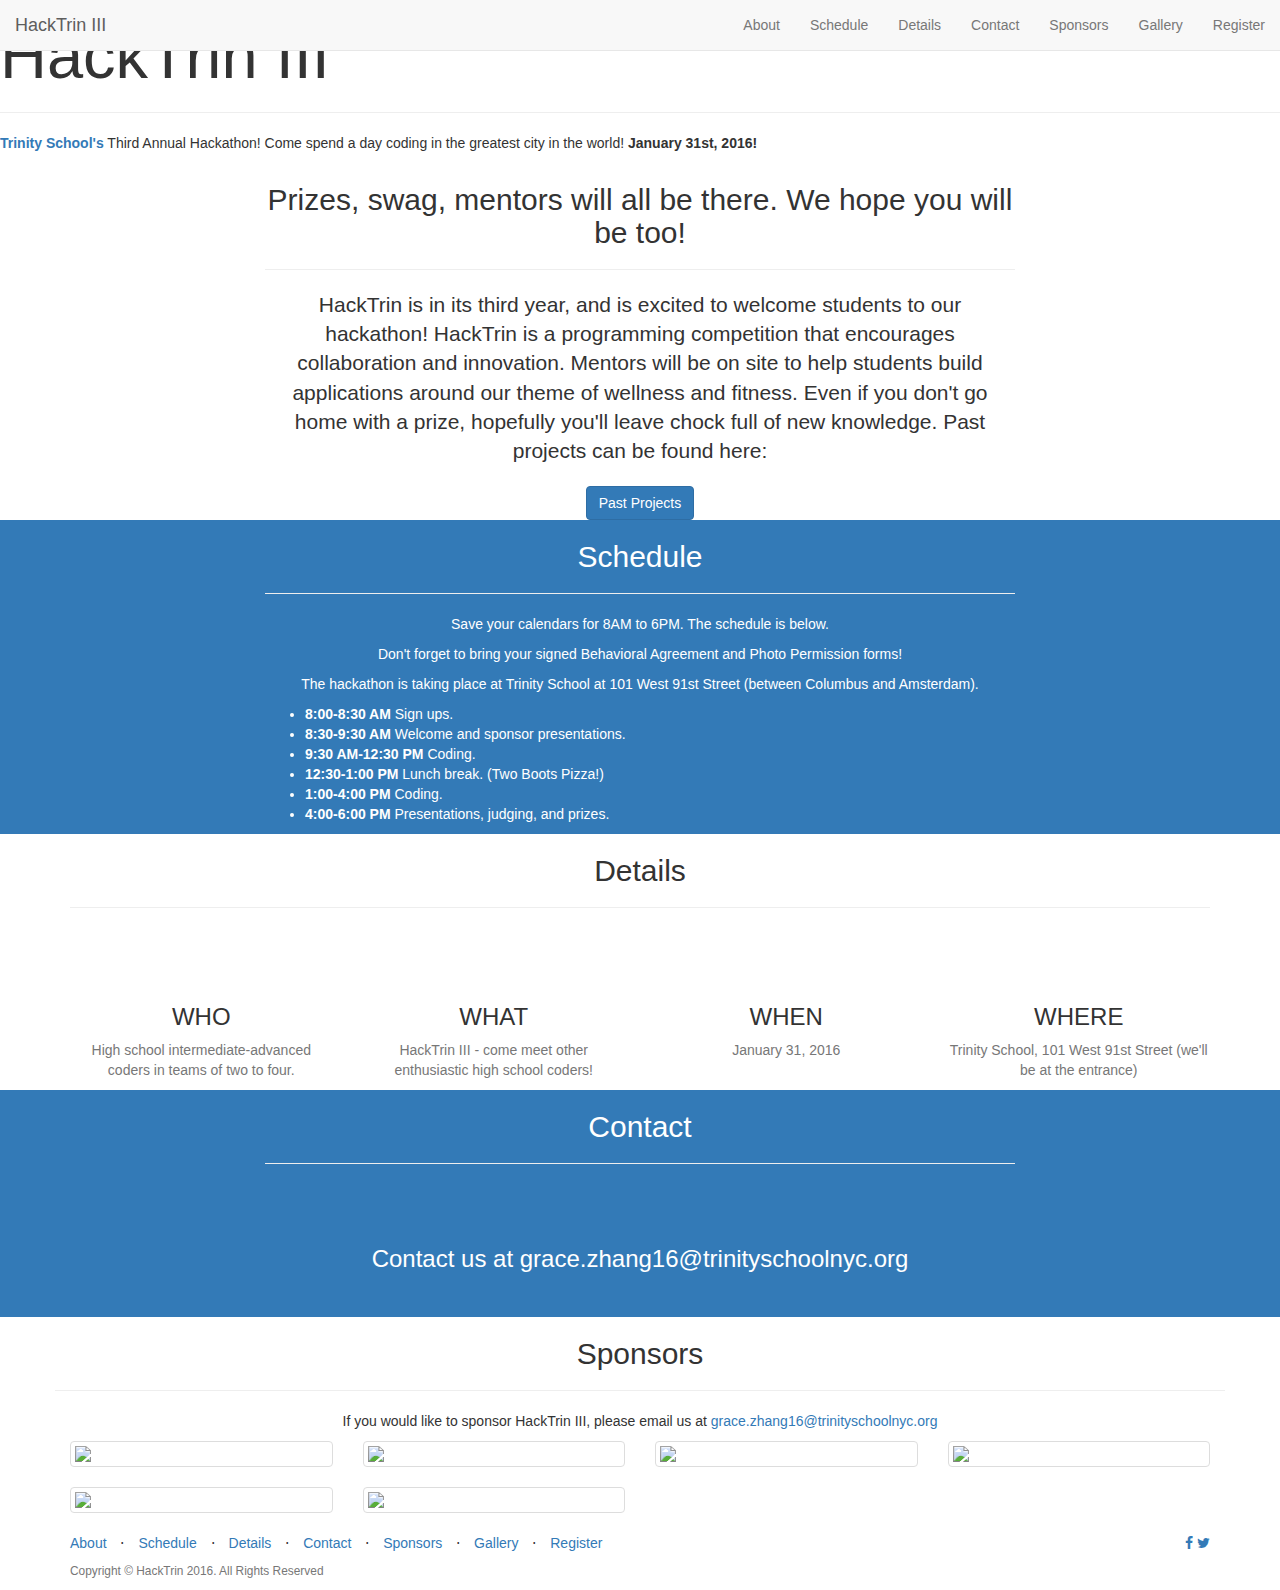
==== index.html @ 2b996026 "taget blank" ====
<!DOCTYPE html>
<html lang="en">

<head>

    <meta charset="utf-8">
    <meta http-equiv="X-UA-Compatible" content="IE=edge">
    <meta name="viewport" content="width=device-width, initial-scale=1">
    <meta name="description" content="">
    <meta name="author" content="">

    <title>HackTrin</title>

    <!-- Bootstrap Core CSS -->
    <link rel="stylesheet" href="css/bootstrap.min.css" type="text/css">

    <!-- Custom Fonts -->
    <link href='http://fonts.googleapis.com/css?family=Open+Sans:300italic,400italic,600italic,700italic,800italic,400,300,600,700,800' rel='stylesheet' type='text/css'>
    <link href='http://fonts.googleapis.com/css?family=Merriweather:400,300,300italic,400italic,700,700italic,900,900italic' rel='stylesheet' type='text/css'>
    <link rel="stylesheet" href="font-awesome/css/font-awesome.min.css" type="text/css">

    <!-- Plugin CSS -->
    <link rel="stylesheet" href="css/animate.min.css" type="text/css">

    <!-- Custom CSS -->
    <link rel="stylesheet" href="css/creative2.css" type="text/css">
    <link rel="shortcut icon" href="img/favicon.ico" />
    <style>
		  .email {
		      color: black;
		  }
	  </style>
</head>

<body id="page-top">

    <nav id="mainNav" class="navbar navbar-default navbar-fixed-top">
        <div class="container-fluid">
            <!-- Brand and toggle get grouped for better mobile display -->
            <div class="navbar-header">
                <button type="button" class="navbar-toggle collapsed" data-toggle="collapse" data-target="#bs-example-navbar-collapse-1">
                    <span class="sr-only">Toggle navigation</span>
                    <span class="icon-bar"></span>
                    <span class="icon-bar"></span>
                    <span class="icon-bar"></span>
                </button>
                <a class="navbar-brand page-scroll" href="#page-top">HackTrin III</a>
            </div>

            <!-- Collect the nav links, forms, and other content for toggling -->
            <div class="collapse navbar-collapse" id="bs-example-navbar-collapse-1">
                <ul class="nav navbar-nav navbar-right">
                    <li>
                        <a class="page-scroll" href="#about">About</a>
                    </li>
                    <li>
                        <a class="page-scroll" href="#schedule">Schedule</a>
                    </li>
                    <li>
                        <a class="page-scroll" href="#details">Details</a>
                    </li>
                    <li>
                        <a class="page-scroll" href="#contact">Contact</a>
                    </li>
                    <li>
                        <a class="page-scroll" href="#sponsors">Sponsors</a>
                    </li>
                    <li><a href="http://gallery.hacktrin.com" target="_blank">Gallery</a></li>
                    <li><a href="http://register.hacktrin.com" target="_blank">Register</a></li>
                </ul>
            </div>
            <!-- /.navbar-collapse -->
        </div>
        <!-- /.container-fluid -->
    </nav>

    <header>
        <div class="header-content">
            <div class="header-content-inner">
                <h1>HackTrin III</h1>
                <hr class="light">
                <p><a href="http://www.trinityschoolnyc.org/page"><b>Trinity School's</b></a> Third Annual Hackathon! Come spend a day coding in the greatest city in the world! <strong>January 31st, 2016!</strong></p>
                <!-- <a href="http://register.hacktrin.com" class="btn btn-default btn-xl wow tada email" style="color: black;">Register</a> -->
            </div>
        </div>
    </header>

    <section id="about">
        <div class="container">
            <div class="row">
                <div class="col-lg-8 col-lg-offset-2 text-center">
                    <h2 class="section-heading">Prizes, swag, mentors will all be there. We hope you will be too!</h2>
                    <hr class="light">
                    <p class="lead">HackTrin is in its third year, and is excited to welcome students to our hackathon! HackTrin is a programming competition that encourages collaboration and innovation. Mentors will be on site to help students build applications around our theme of wellness and fitness. Even if you don't go home with a prize, hopefully you'll leave chock full of new knowledge. Past projects can be found here:</p>
                    <a href="https://www.hackerleague.org/hackathons/hacktrin/hacks" class="btn btn-primary btn-xl page-scroll">Past Projects</a>
                </div>
            </div>
        </div>
    </section>

    <section class="bg-primary" id="schedule">
	    <div class="container">
            <div class="row">
                <div class="col-lg-8 col-lg-offset-2 text-center">
                    <h2 class="section-heading">Schedule</h2>
                    <hr class="light">
                    <p>Save your calendars for 8AM to 6PM. The schedule is below.</p>
										<p>Don't forget to bring your signed Behavioral Agreement and Photo Permission forms!</p>
										<p>The hackathon is taking place at Trinity School at 101 West 91st Street (between Columbus and Amsterdam).</p>
                  	<ul id="nolist" class="text-left">
                    	<li><strong>8:00-8:30 AM</strong> Sign ups.</li>
											<li><strong>8:30-9:30 AM</strong> Welcome and sponsor presentations.</li>
											<li><strong>9:30 AM-12:30 PM</strong> Coding.</li>
											<li><strong>12:30-1:00 PM</strong> Lunch break. (Two Boots Pizza!)</li>
											<li><strong>1:00-4:00 PM</strong> Coding.</li>
											<li><strong>4:00-6:00 PM</strong> Presentations, judging,  and prizes.</li>
										</ul>
                </div>
            </div>
        </div>
    </section>

    <section id="details">
        <div class="container">
            <div class="row">
                <div class="col-lg-12 text-center">
                    <h2 class="section-heading">Details</h2>
                    <hr class="primary">
                </div>
            </div>
        </div>
        <div class="container">
            <div class="row">
                <div class="col-lg-3 col-md-6 text-center">
                    <div class="service-box">
                        <i class="fa fa-4x fa-laptop wow bounceIn text-primary"></i>
                        <h3>WHO</h3>
                        <p class="text-muted"> High school intermediate-advanced coders in teams of two to four.</p>
                    </div>
                </div>
                <div class="col-lg-3 col-md-6 text-center">
                    <div class="service-box">
                        <i class="fa fa-4x fa-code wow bounceIn text-primary" data-wow-delay=".1s"></i>
                        <h3>WHAT</h3>
                        <p class="text-muted">HackTrin III - come meet other enthusiastic high school coders!</p>
                    </div>
                </div>
                <div class="col-lg-3 col-md-6 text-center">
                    <div class="service-box">
                        <i class="fa fa-4x fa-calendar wow bounceIn text-primary" data-wow-delay=".2s"></i>
                        <h3>WHEN</h3>
                        <p class="text-muted">January 31, 2016</p>
                    </div>
                </div>
                <div class="col-lg-3 col-md-6 text-center">
                    <div class="service-box">
                        <i class="fa fa-4x fa-location-arrow wow bounceIn text-primary" data-wow-delay=".3s"></i>
                        <h3>WHERE</h3>
                        <p class="text-muted">Trinity School, 101 West 91st Street (we'll be at the entrance)</p>
                    </div>
                </div>
            </div>
        </div>
    </section>

    <section class="bg-primary" id="contact">
    	<div class="container">
            <div class="row">
                <div class="col-lg-8 col-lg-offset-2 text-center">
                    <h2 class="section-heading">Contact</h2>
                    <hr class="light">
                    <i class="fa fa-envelope-o fa-3x wow bounceIn" data-wow-delay=".1s"></i>
			              <h3>Contact us at grace.zhang16@trinityschoolnyc.org</h3>

              <a href="mailto:grace.zhang16@trinityschoolnyc.org?Subject=HackTrin" target="_top" class="btn btn-default btn-xl wow tada email">Email Us!</a>
                </div>
            </div>
        </div>
	  </section>

    <section id="sponsors">
        <div class="container">
            <div class="row">
                <div class="text-center">
                    <div class='center-sponsors'>
                        <h2 class="section-heading">Sponsors</h2>
                        <hr class="primary">
                        <p>If you would like to sponsor HackTrin III, please email us at <a href="mailto:grace.zhang16@trinityschoolnyc.org" target="_top">grace.zhang16@trinityschoolnyc.org</a></p>
                    </div>
                    <div class="container">
		                <div class="row">
		                    <div class="col-lg-3 col-md-3 col-xs-6 thumb">
		                        <a class="thumbnail" href="https://getfedora.org/">
		                            <img class="img-responsive" src="img/fedora.png">
		                        </a>
		                    </div>
		                    <div class="col-lg-3 col-md-3 col-xs-6 thumb">
		                        <a class="thumbnail" href="http://hackny.org/a/">
		                            <img class="img-responsive" src="img/hackny.png">
		                        </a>
		                    </div>
		                    <div class="col-lg-3 col-md-3 col-xs-6 thumb">
		                        <a class="thumbnail" href="http://adventurecow.com/">
		                            <img class="img-responsive" src="img/adventurecow.png">
		                        </a>
		                    </div>
		                    <div class="col-lg-3 col-md-3 col-xs-6 thumb">
		                        <a class="thumbnail" href="https://adicu.com/">
		                            <img class="img-responsive" src="img/adi.png">
		                        </a>
		                    </div>
		                </div>

                        <div class="row">
                            <div class="col-lg-3 col-md-3 col-xs-6 thumb">
                                <a class="thumbnail" href="https://selfie.com/">
                                    <img class="img-responsive" src="img/selfie.png">
                                </a>
                            </div>
                            <div class="col-lg-3 col-md-3 col-xs-6 thumb">
                                <a class="thumbnail" href="http://girlswhocode.com/">
                                    <img class="img-responsive" src="img/gwc.png">
                                </a>
                            </div>
                        </div>
					</div>
                </div>
            </div>
        </div>
    </section>
    <footer>
        <div class="container">
            <div class="row">
                <div class="col-lg-12">
                    <ul class="list-inline">
                        <li>
                            <a href="#about">About</a>
                        </li>
                        <li class="footer-menu-divider">&sdot;</li>
                        <li>
                            <a href="#schedule">Schedule</a>
                        </li>
                        <li class="footer-menu-divider">&sdot;</li>
                        <li>
                            <a href="#details">Details</a>
                        </li>
                        <li class="footer-menu-divider">&sdot;</li>
                        <li>
                            <a href="#contact">Contact</a>
                        </li>
                        <li class="footer-menu-divider">&sdot;</li>
                        <li>
                            <a href="#sponsors">Sponsors</a>
                        </li>
                        <li class="footer-menu-divider">&sdot;</li>
                        <li>
                            <a href="http://gallery.hacktrin.com" target="_blank">Gallery</a>
                        </li>
                        <li class="footer-menu-divider">&sdot;</li>
                        <li>
                            <a href="http://register.hacktrin.com" target="_blank">Register</a>
                        </li>
                        <span style="float: right">
                        <a class="right" href="https://www.facebook.com/hacktrin" target="_blank" class="fb"><i class="fa fa-facebook"></i></a>
                      <a class="right"href="http://twitter.com/hacktrin" target="_blank" class="tw"><i class="fa fa-twitter"></i></a>
                      </span>
                    </ul>
                    <p class="copyright text-muted small">Copyright &copy; HackTrin 2016. All Rights Reserved</p>
                </div>
            </div>
        </div>
    </footer>

	<script>
	  (function(i,s,o,g,r,a,m){i['GoogleAnalyticsObject']=r;i[r]=i[r]||function(){
	  (i[r].q=i[r].q||[]).push(arguments)},i[r].l=1*new Date();a=s.createElement(o),
	  m=s.getElementsByTagName(o)[0];a.async=1;a.src=g;m.parentNode.insertBefore(a,m)
	  })(window,document,'script','//www.google-analytics.com/analytics.js','ga');

	  ga('create', 'UA-61491966-9', 'auto');
	  ga('send', 'pageview');
	</script>
    <!-- jQuery -->
    <script src="js/jquery.js"></script>

    <!-- Bootstrap Core JavaScript -->
    <script src="js/bootstrap.min.js"></script>

    <!-- Plugin JavaScript -->
    <script src="js/jquery.easing.min.js"></script>
    <script src="js/plusanchor.js"></script>
    <script type="text/javascript">
      $(document).ready(function(){
        $('body').plusAnchor({
            easing: 'easeInOutQuart',      // String: Anything other than "swing" or "linear" requires the easing.js plugin
            offsetTop: -20,       // Int: Top offset for anchor scrollto position. Can be positive or negative
            speed: 500,          // Int: The speed, in miliseconds, it takes to complete a slide
            onInit: null,         // Function: Callback function on plugin initialize
            onSlide: null,        // Function: Callback function that runs just before the page starts animating
            performance: true    // Boolean: Toggles between click and delegate events.
        });
      });
      </script>
    <script src="js/jquery.fittext.js"></script>
    <script src="js/wow.min.js"></script>

    <!-- Custom Theme JavaScript -->
    <script src="js/creative.js"></script>

</body>

</html>
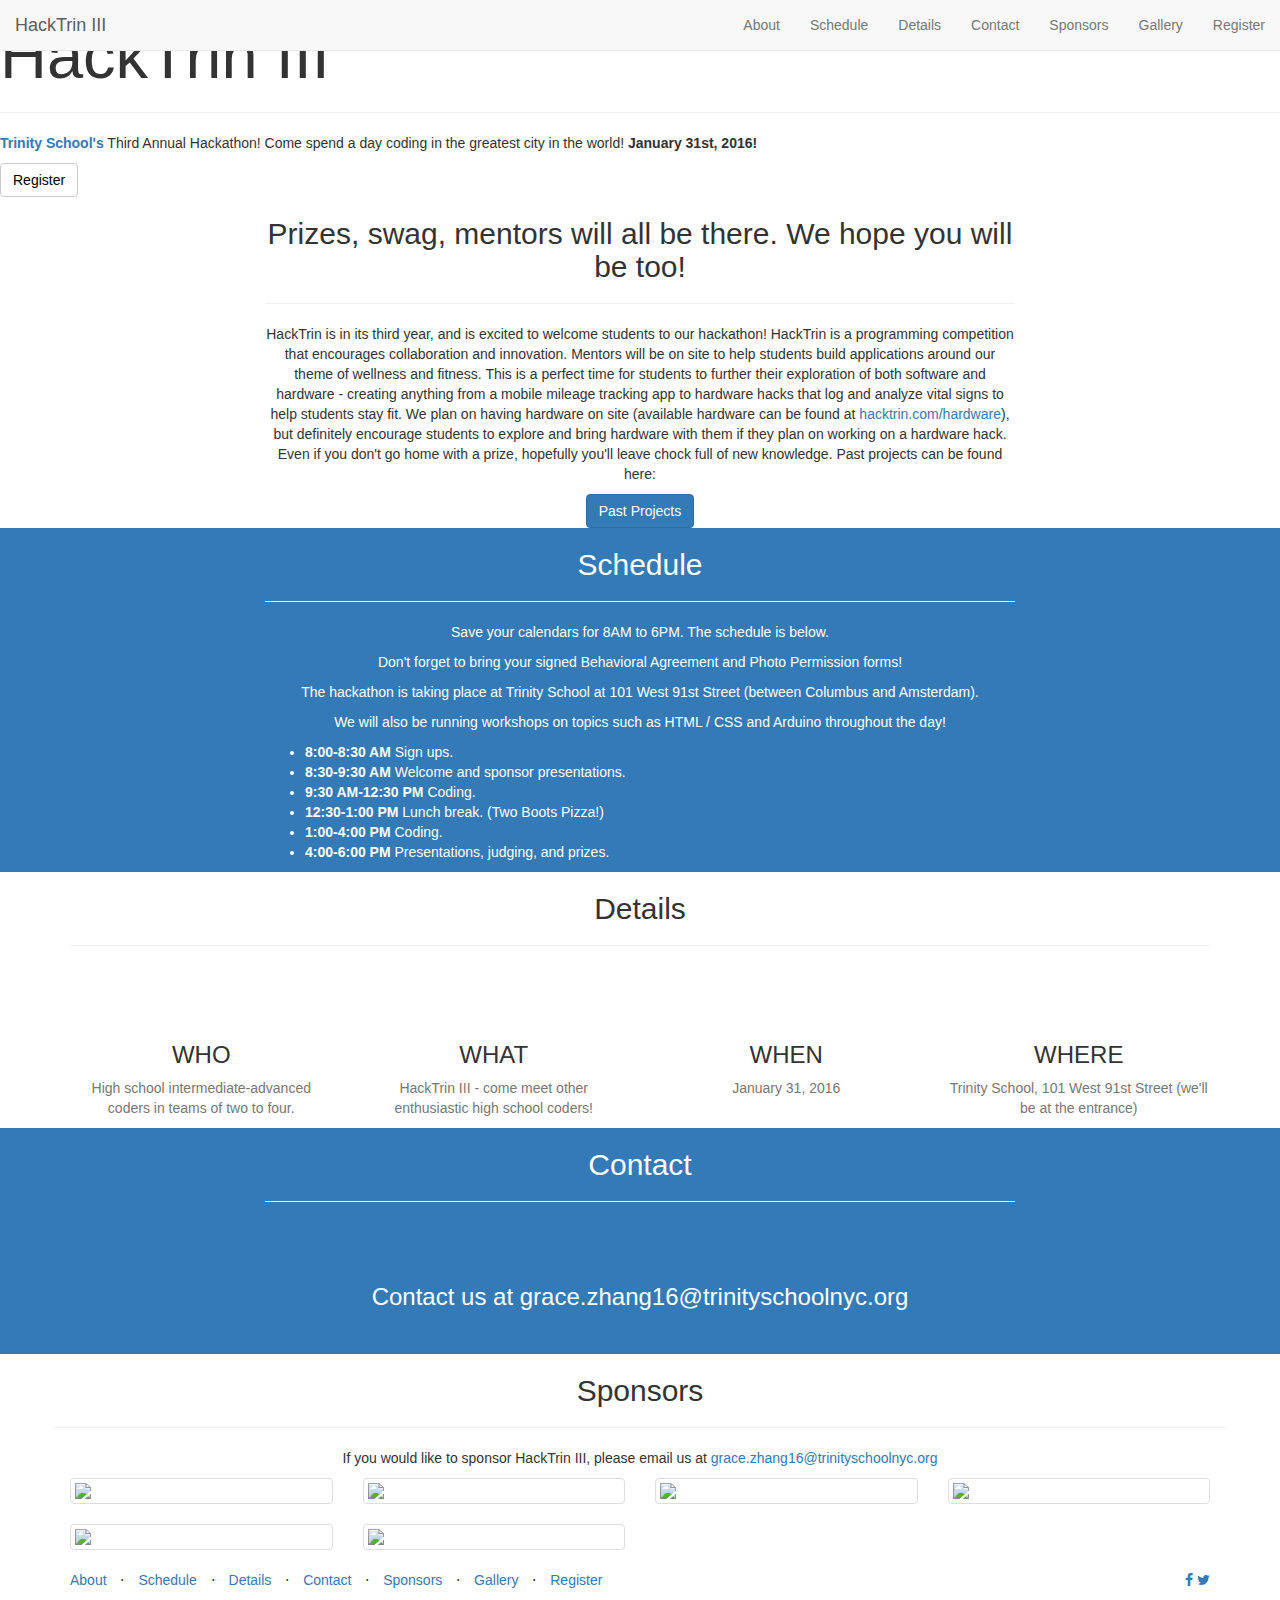
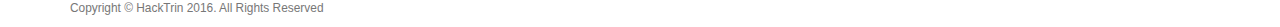
==== commit 77cdf1bc: "obv register" ====
--- a/index.html
+++ b/index.html
@@ -1,28 +1,17 @@
 <!DOCTYPE html>
 <html lang="en">
-
 <head>
-
     <meta charset="utf-8">
     <meta http-equiv="X-UA-Compatible" content="IE=edge">
     <meta name="viewport" content="width=device-width, initial-scale=1">
     <meta name="description" content="">
     <meta name="author" content="">
-
-    <title>HackTrin</title>
-
-    <!-- Bootstrap Core CSS -->
+    <title>HackTrin III</title>
     <link rel="stylesheet" href="css/bootstrap.min.css" type="text/css">
-
-    <!-- Custom Fonts -->
     <link href='http://fonts.googleapis.com/css?family=Open+Sans:300italic,400italic,600italic,700italic,800italic,400,300,600,700,800' rel='stylesheet' type='text/css'>
     <link href='http://fonts.googleapis.com/css?family=Merriweather:400,300,300italic,400italic,700,700italic,900,900italic' rel='stylesheet' type='text/css'>
     <link rel="stylesheet" href="font-awesome/css/font-awesome.min.css" type="text/css">
-
-    <!-- Plugin CSS -->
     <link rel="stylesheet" href="css/animate.min.css" type="text/css">
-
-    <!-- Custom CSS -->
     <link rel="stylesheet" href="css/creative2.css" type="text/css">
     <link rel="shortcut icon" href="img/favicon.ico" />
     <style>
@@ -33,7 +22,6 @@
 </head>
 
 <body id="page-top">
-
     <nav id="mainNav" class="navbar navbar-default navbar-fixed-top">
         <div class="container-fluid">
             <!-- Brand and toggle get grouped for better mobile display -->
@@ -80,7 +68,7 @@
                 <h1>HackTrin III</h1>
                 <hr class="light">
                 <p><a href="http://www.trinityschoolnyc.org/page"><b>Trinity School's</b></a> Third Annual Hackathon! Come spend a day coding in the greatest city in the world! <strong>January 31st, 2016!</strong></p>
-                <!-- <a href="http://register.hacktrin.com" class="btn btn-default btn-xl wow tada email" style="color: black;">Register</a> -->
+                <a href="http://register.hacktrin.com" class="btn btn-default btn-xl wow tada email" style="color: black;">Register</a>
             </div>
         </div>
     </header>
@@ -91,7 +79,7 @@
                 <div class="col-lg-8 col-lg-offset-2 text-center">
                     <h2 class="section-heading">Prizes, swag, mentors will all be there. We hope you will be too!</h2>
                     <hr class="light">
-                    <p class="lead">HackTrin is in its third year, and is excited to welcome students to our hackathon! HackTrin is a programming competition that encourages collaboration and innovation. Mentors will be on site to help students build applications around our theme of wellness and fitness. Even if you don't go home with a prize, hopefully you'll leave chock full of new knowledge. Past projects can be found here:</p>
+                    <p>HackTrin is in its third year, and is excited to welcome students to our hackathon! HackTrin is a programming competition that encourages collaboration and innovation. Mentors will be on site to help students build applications around our theme of wellness and fitness. This is a perfect time for students to further their exploration of both software and hardware - creating anything from a mobile mileage tracking app to hardware hacks that log and analyze vital signs to help students stay fit. We plan on having hardware on site (available hardware can be found at <a href="http://hacktrin.com/hardware">hacktrin.com/hardware</a>), but definitely encourage students to explore and bring hardware with them if they plan on working on a hardware hack. Even if you don't go home with a prize, hopefully you'll leave chock full of new knowledge. Past projects can be found here:</p>
                     <a href="https://www.hackerleague.org/hackathons/hacktrin/hacks" class="btn btn-primary btn-xl page-scroll">Past Projects</a>
                 </div>
             </div>
@@ -106,7 +94,8 @@
                     <hr class="light">
                     <p>Save your calendars for 8AM to 6PM. The schedule is below.</p>
 										<p>Don't forget to bring your signed Behavioral Agreement and Photo Permission forms!</p>
-										<p>The hackathon is taking place at Trinity School at 101 West 91st Street (between Columbus and Amsterdam).</p>
+                                        <p>The hackathon is taking place at Trinity School at 101 West 91st Street (between Columbus and Amsterdam).</p>
+										<p>We will also be running workshops on topics such as HTML / CSS and Arduino throughout the day!</p>
                   	<ul id="nolist" class="text-left">
                     	<li><strong>8:00-8:30 AM</strong> Sign ups.</li>
 											<li><strong>8:30-9:30 AM</strong> Welcome and sponsor presentations.</li>
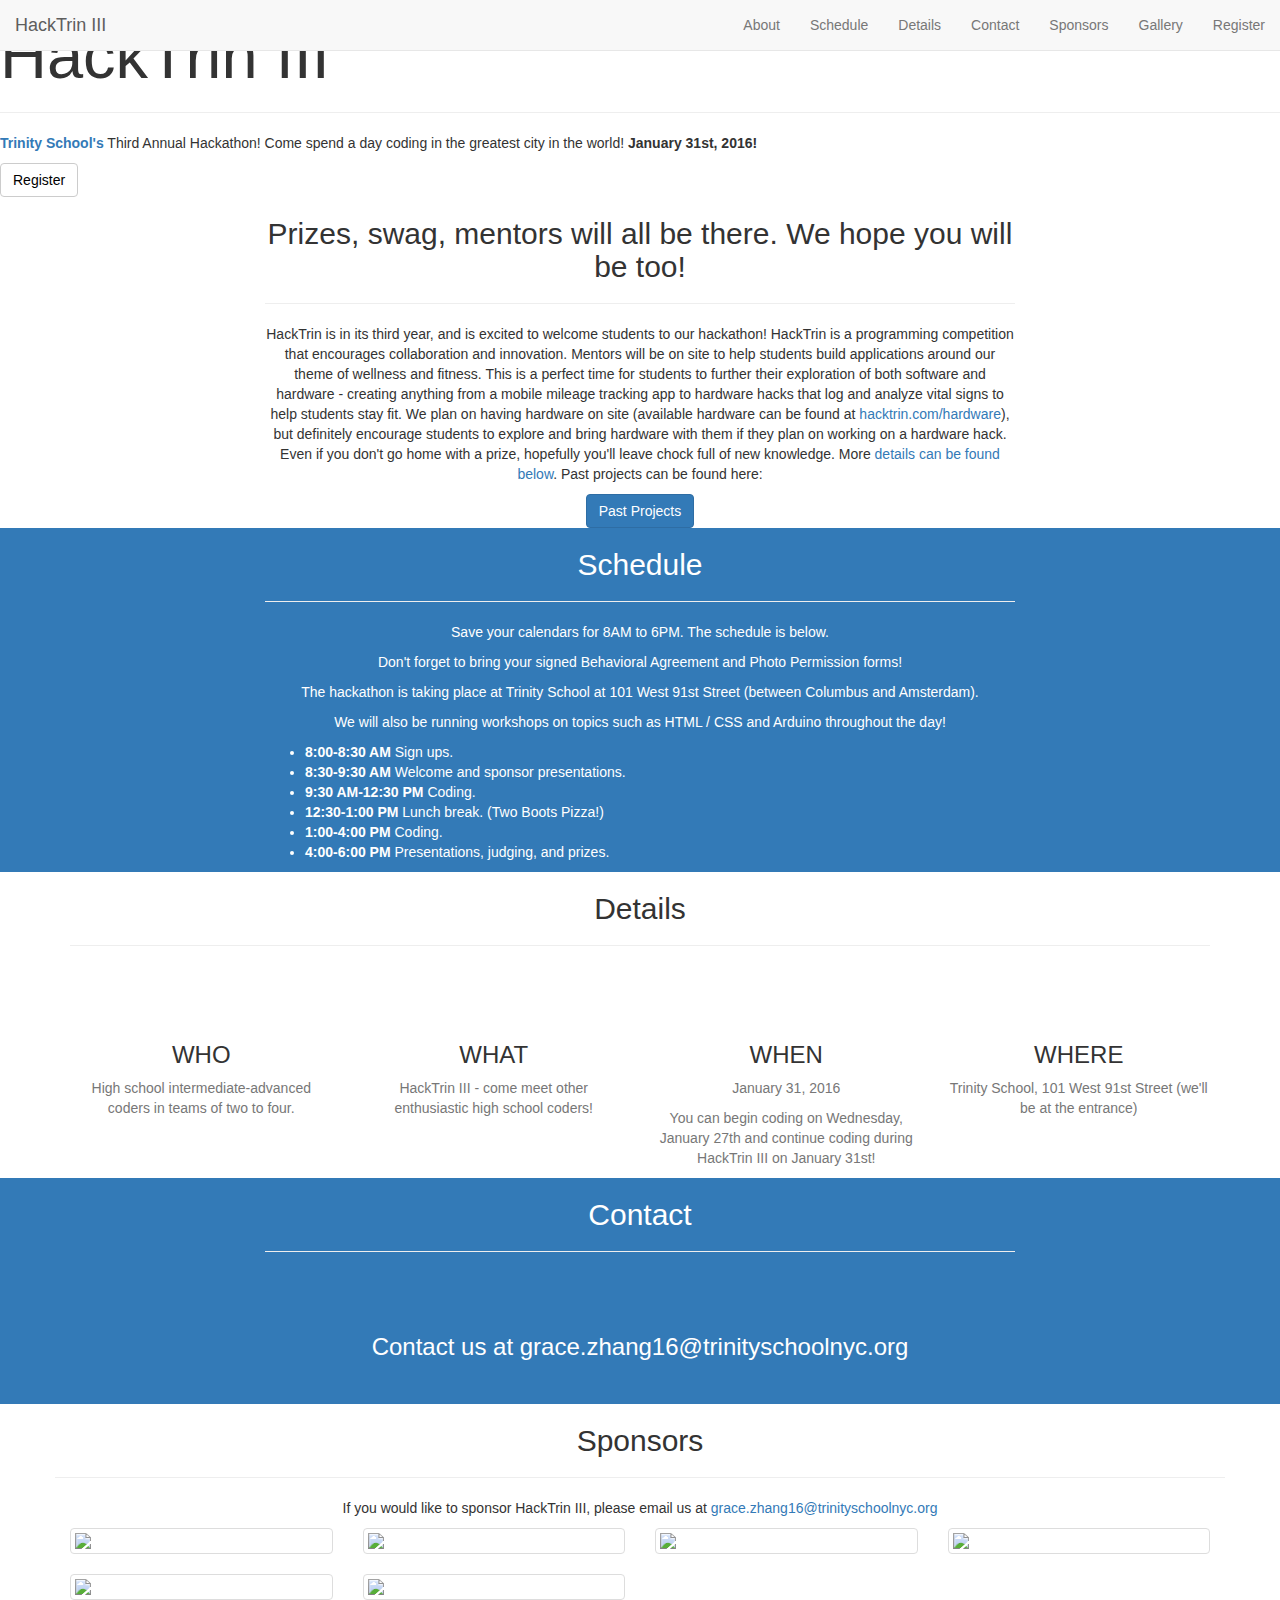
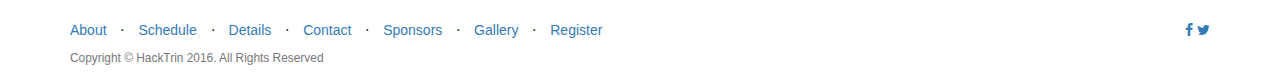
==== commit 8fd812d7: "details" ====
--- a/index.html
+++ b/index.html
@@ -79,7 +79,7 @@
                 <div class="col-lg-8 col-lg-offset-2 text-center">
                     <h2 class="section-heading">Prizes, swag, mentors will all be there. We hope you will be too!</h2>
                     <hr class="light">
-                    <p>HackTrin is in its third year, and is excited to welcome students to our hackathon! HackTrin is a programming competition that encourages collaboration and innovation. Mentors will be on site to help students build applications around our theme of wellness and fitness. This is a perfect time for students to further their exploration of both software and hardware - creating anything from a mobile mileage tracking app to hardware hacks that log and analyze vital signs to help students stay fit. We plan on having hardware on site (available hardware can be found at <a href="http://hacktrin.com/hardware">hacktrin.com/hardware</a>), but definitely encourage students to explore and bring hardware with them if they plan on working on a hardware hack. Even if you don't go home with a prize, hopefully you'll leave chock full of new knowledge. Past projects can be found here:</p>
+                    <p>HackTrin is in its third year, and is excited to welcome students to our hackathon! HackTrin is a programming competition that encourages collaboration and innovation. Mentors will be on site to help students build applications around our theme of wellness and fitness. This is a perfect time for students to further their exploration of both software and hardware - creating anything from a mobile mileage tracking app to hardware hacks that log and analyze vital signs to help students stay fit. We plan on having hardware on site (available hardware can be found at <a href="http://hacktrin.com/hardware">hacktrin.com/hardware</a>), but definitely encourage students to explore and bring hardware with them if they plan on working on a hardware hack. Even if you don't go home with a prize, hopefully you'll leave chock full of new knowledge. More <a href="#details">details can be found below</a>. Past projects can be found here:</p>
                     <a href="https://www.hackerleague.org/hackathons/hacktrin/hacks" class="btn btn-primary btn-xl page-scroll">Past Projects</a>
                 </div>
             </div>
@@ -139,6 +139,7 @@
                         <i class="fa fa-4x fa-calendar wow bounceIn text-primary" data-wow-delay=".2s"></i>
                         <h3>WHEN</h3>
                         <p class="text-muted">January 31, 2016</p>
+                        <p class="text-muted">You can begin coding on Wednesday, January 27th and continue coding during HackTrin III on January 31st!</p>
                     </div>
                 </div>
                 <div class="col-lg-3 col-md-6 text-center">
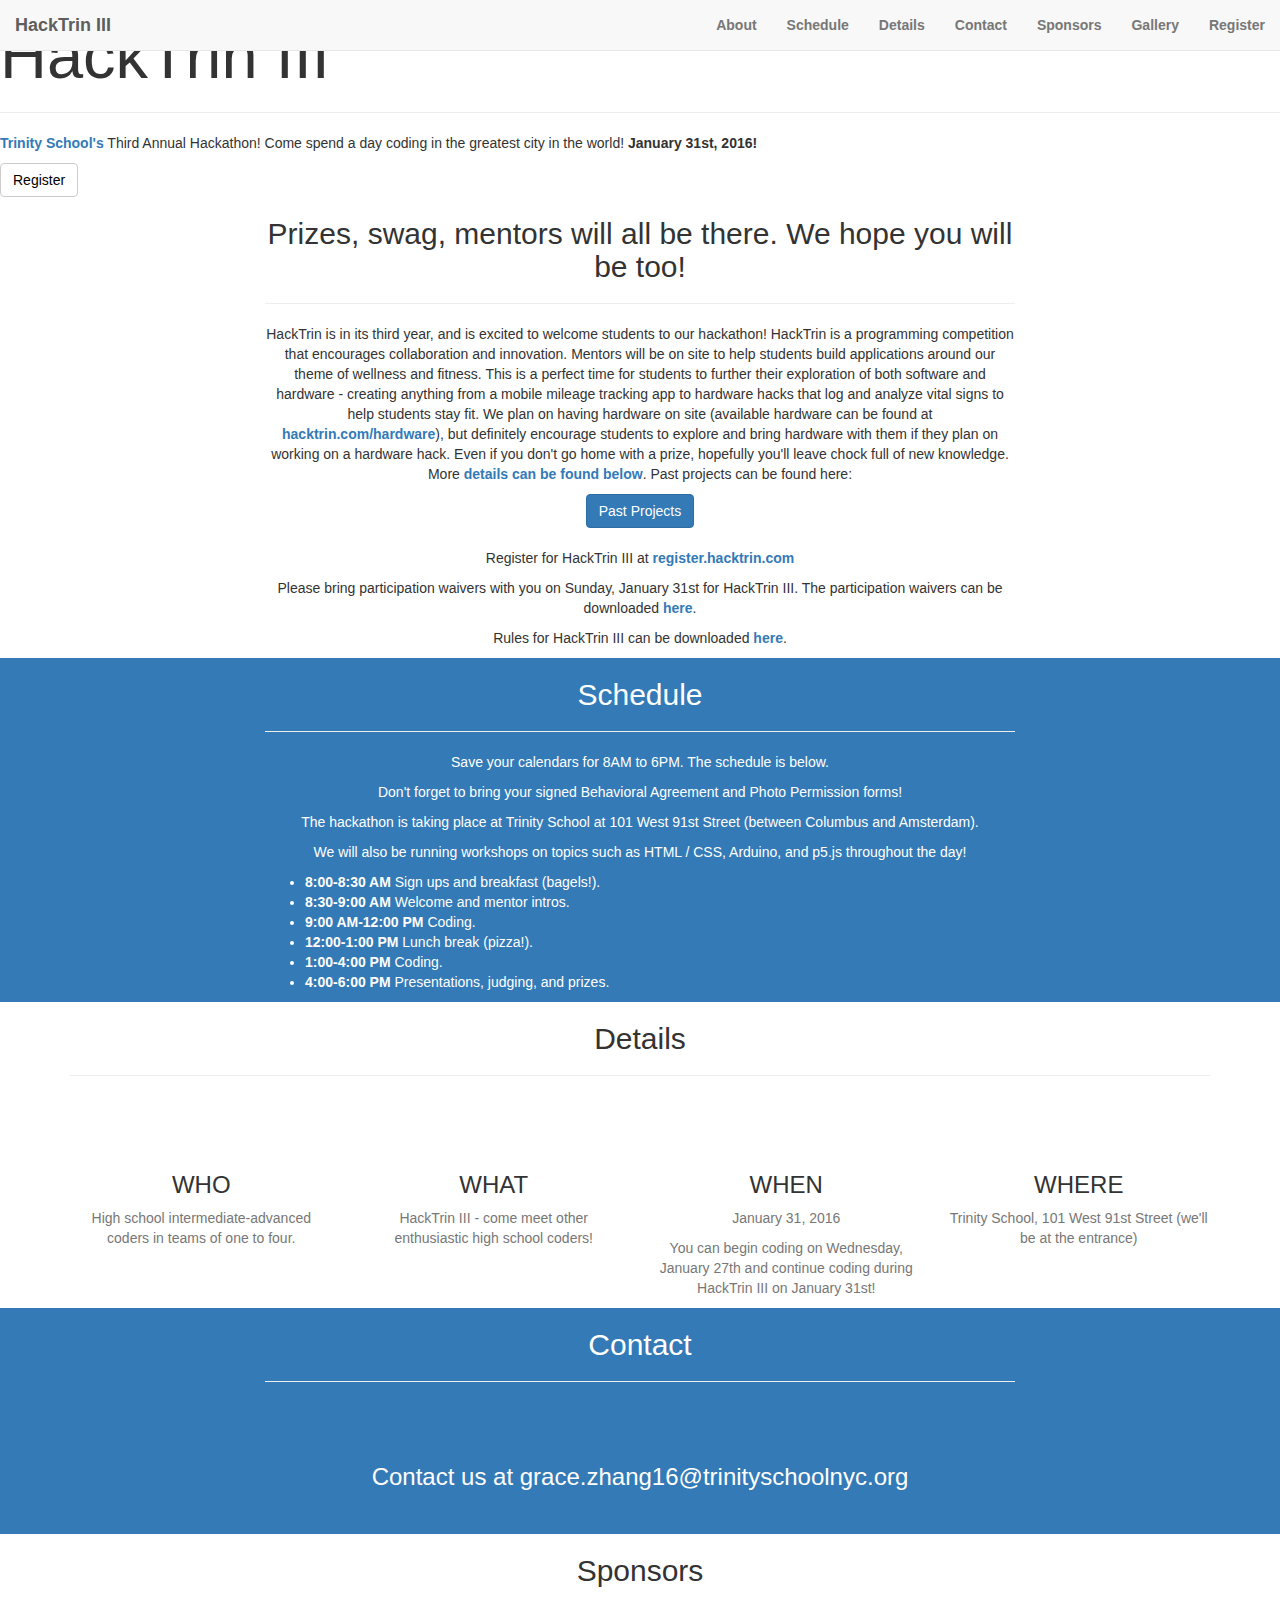
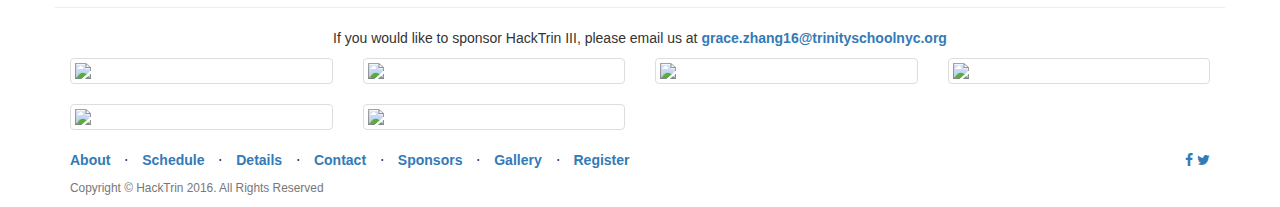
==== commit e83eac83: "index" ====
--- a/index.html
+++ b/index.html
@@ -15,10 +15,14 @@
     <link rel="stylesheet" href="css/creative2.css" type="text/css">
     <link rel="shortcut icon" href="img/favicon.ico" />
     <style>
-		  .email {
-		      color: black;
-		  }
-	  </style>
+    .email {
+        color: black;
+    }
+    a {
+        font-weight: bold;
+        /*font-style: italic;*/
+    }
+    </style>
 </head>
 
 <body id="page-top">
@@ -81,207 +85,218 @@
                     <hr class="light">
                     <p>HackTrin is in its third year, and is excited to welcome students to our hackathon! HackTrin is a programming competition that encourages collaboration and innovation. Mentors will be on site to help students build applications around our theme of wellness and fitness. This is a perfect time for students to further their exploration of both software and hardware - creating anything from a mobile mileage tracking app to hardware hacks that log and analyze vital signs to help students stay fit. We plan on having hardware on site (available hardware can be found at <a href="http://hacktrin.com/hardware">hacktrin.com/hardware</a>), but definitely encourage students to explore and bring hardware with them if they plan on working on a hardware hack. Even if you don't go home with a prize, hopefully you'll leave chock full of new knowledge. More <a href="#details">details can be found below</a>. Past projects can be found here:</p>
                     <a href="https://www.hackerleague.org/hackathons/hacktrin/hacks" class="btn btn-primary btn-xl page-scroll">Past Projects</a>
+                    <br><br>
+                    <p>Register for HackTrin III at <a href="http://register.hacktrin.com/">register.hacktrin.com</a></p>
+                    <!-- <a href="http://register.hacktrin.com/" class="btn btn-primary btn-xl page-scroll">Register</a>
+                    <br><br> -->
+                    <p>Please bring participation waivers with you on Sunday, January 31st for HackTrin III. The participation waivers can be downloaded <a href="forms/hacktrin_2016_participation_waiver.pdf">here</a>.</p>
+                    <!-- <a href="forms/hacktrin_2016_participation_waiver.pdf" class="btn btn-primary btn-xl page-scroll">Participation waiver</a>
+                    <br><br> -->
+                    <p>Rules for HackTrin III can be downloaded <a href="forms/hacktrin2016_rules.pdf">here</a>.</p>
+                    <!-- <a href="forms/hacktrin2016_rules.pdf" class="btn btn-primary btn-xl page-scroll">Rules</a>
+                    <br><br> -->
+
                 </div>
             </div>
         </div>
     </section>
 
     <section class="bg-primary" id="schedule">
-	    <div class="container">
-            <div class="row">
-                <div class="col-lg-8 col-lg-offset-2 text-center">
-                    <h2 class="section-heading">Schedule</h2>
-                    <hr class="light">
-                    <p>Save your calendars for 8AM to 6PM. The schedule is below.</p>
-										<p>Don't forget to bring your signed Behavioral Agreement and Photo Permission forms!</p>
-                                        <p>The hackathon is taking place at Trinity School at 101 West 91st Street (between Columbus and Amsterdam).</p>
-										<p>We will also be running workshops on topics such as HTML / CSS and Arduino throughout the day!</p>
-                  	<ul id="nolist" class="text-left">
-                    	<li><strong>8:00-8:30 AM</strong> Sign ups.</li>
-											<li><strong>8:30-9:30 AM</strong> Welcome and sponsor presentations.</li>
-											<li><strong>9:30 AM-12:30 PM</strong> Coding.</li>
-											<li><strong>12:30-1:00 PM</strong> Lunch break. (Two Boots Pizza!)</li>
-											<li><strong>1:00-4:00 PM</strong> Coding.</li>
-											<li><strong>4:00-6:00 PM</strong> Presentations, judging,  and prizes.</li>
-										</ul>
-                </div>
-            </div>
-        </div>
-    </section>
-
-    <section id="details">
-        <div class="container">
-            <div class="row">
-                <div class="col-lg-12 text-center">
-                    <h2 class="section-heading">Details</h2>
+       <div class="container">
+        <div class="row">
+            <div class="col-lg-8 col-lg-offset-2 text-center">
+                <h2 class="section-heading">Schedule</h2>
+                <hr class="light">
+                <p>Save your calendars for 8AM to 6PM. The schedule is below.</p>
+                <p>Don't forget to bring your signed Behavioral Agreement and Photo Permission forms!</p>
+                <p>The hackathon is taking place at Trinity School at 101 West 91st Street (between Columbus and Amsterdam).</p>
+                <p>We will also be running workshops on topics such as HTML / CSS, Arduino, and p5.js throughout the day!</p>
+                <ul id="nolist" class="text-left">
+                   <li><strong>8:00-8:30 AM</strong> Sign ups and breakfast (bagels!).</li>
+                   <li><strong>8:30-9:00 AM</strong> Welcome and mentor intros.</li>
+                   <li><strong>9:00 AM-12:00 PM</strong> Coding.</li>
+                   <li><strong>12:00-1:00 PM</strong> Lunch break (pizza!).</li>
+                   <li><strong>1:00-4:00 PM</strong> Coding.</li>
+                   <li><strong>4:00-6:00 PM</strong> Presentations, judging,  and prizes.</li>
+               </ul>
+           </div>
+       </div>
+   </div>
+</section>
+
+<section id="details">
+    <div class="container">
+        <div class="row">
+            <div class="col-lg-12 text-center">
+                <h2 class="section-heading">Details</h2>
+                <hr class="primary">
+            </div>
+        </div>
+    </div>
+    <div class="container">
+        <div class="row">
+            <div class="col-lg-3 col-md-6 text-center">
+                <div class="service-box">
+                    <i class="fa fa-4x fa-laptop wow bounceIn text-primary"></i>
+                    <h3>WHO</h3>
+                    <p class="text-muted"> High school intermediate-advanced coders in teams of one to four.</p>
+                </div>
+            </div>
+            <div class="col-lg-3 col-md-6 text-center">
+                <div class="service-box">
+                    <i class="fa fa-4x fa-code wow bounceIn text-primary" data-wow-delay=".1s"></i>
+                    <h3>WHAT</h3>
+                    <p class="text-muted">HackTrin III - come meet other enthusiastic high school coders!</p>
+                </div>
+            </div>
+            <div class="col-lg-3 col-md-6 text-center">
+                <div class="service-box">
+                    <i class="fa fa-4x fa-calendar wow bounceIn text-primary" data-wow-delay=".2s"></i>
+                    <h3>WHEN</h3>
+                    <p class="text-muted">January 31, 2016</p>
+                    <p class="text-muted">You can begin coding on Wednesday, January 27th and continue coding during HackTrin III on January 31st!</p>
+                </div>
+            </div>
+            <div class="col-lg-3 col-md-6 text-center">
+                <div class="service-box">
+                    <i class="fa fa-4x fa-location-arrow wow bounceIn text-primary" data-wow-delay=".3s"></i>
+                    <h3>WHERE</h3>
+                    <p class="text-muted">Trinity School, 101 West 91st Street (we'll be at the entrance)</p>
+                </div>
+            </div>
+        </div>
+    </div>
+</section>
+
+<section class="bg-primary" id="contact">
+   <div class="container">
+    <div class="row">
+        <div class="col-lg-8 col-lg-offset-2 text-center">
+            <h2 class="section-heading">Contact</h2>
+            <hr class="light">
+            <i class="fa fa-envelope-o fa-3x wow bounceIn" data-wow-delay=".1s"></i>
+            <h3>Contact us at grace.zhang16@trinityschoolnyc.org</h3>
+
+            <a href="mailto:grace.zhang16@trinityschoolnyc.org?Subject=HackTrin" target="_top" class="btn btn-default btn-xl wow tada email">Email Us!</a>
+        </div>
+    </div>
+</div>
+</section>
+
+<section id="sponsors">
+    <div class="container">
+        <div class="row">
+            <div class="text-center">
+                <div class='center-sponsors'>
+                    <h2 class="section-heading">Sponsors</h2>
                     <hr class="primary">
-                </div>
-            </div>
-        </div>
-        <div class="container">
-            <div class="row">
-                <div class="col-lg-3 col-md-6 text-center">
-                    <div class="service-box">
-                        <i class="fa fa-4x fa-laptop wow bounceIn text-primary"></i>
-                        <h3>WHO</h3>
-                        <p class="text-muted"> High school intermediate-advanced coders in teams of two to four.</p>
+                    <p>If you would like to sponsor HackTrin III, please email us at <a href="mailto:grace.zhang16@trinityschoolnyc.org" target="_top">grace.zhang16@trinityschoolnyc.org</a></p>
+                </div>
+                <div class="container">
+                  <div class="row">
+                      <div class="col-lg-3 col-md-3 col-xs-6 thumb">
+                          <a class="thumbnail" href="https://getfedora.org/">
+                              <img class="img-responsive" src="img/fedora.png">
+                          </a>
+                      </div>
+                      <div class="col-lg-3 col-md-3 col-xs-6 thumb">
+                          <a class="thumbnail" href="http://hackny.org/a/">
+                              <img class="img-responsive" src="img/hackny.png">
+                          </a>
+                      </div>
+                      <div class="col-lg-3 col-md-3 col-xs-6 thumb">
+                          <a class="thumbnail" href="http://adventurecow.com/">
+                              <img class="img-responsive" src="img/adventurecow.png">
+                          </a>
+                      </div>
+                      <div class="col-lg-3 col-md-3 col-xs-6 thumb">
+                          <a class="thumbnail" href="https://adicu.com/">
+                              <img class="img-responsive" src="img/adi.png">
+                          </a>
+                      </div>
+                  </div>
+
+                  <div class="row">
+                    <div class="col-lg-3 col-md-3 col-xs-6 thumb">
+                        <a class="thumbnail" href="https://selfie.com/">
+                            <img class="img-responsive" src="img/selfie.png">
+                        </a>
                     </div>
-                </div>
-                <div class="col-lg-3 col-md-6 text-center">
-                    <div class="service-box">
-                        <i class="fa fa-4x fa-code wow bounceIn text-primary" data-wow-delay=".1s"></i>
-                        <h3>WHAT</h3>
-                        <p class="text-muted">HackTrin III - come meet other enthusiastic high school coders!</p>
+                    <div class="col-lg-3 col-md-3 col-xs-6 thumb">
+                        <a class="thumbnail" href="http://girlswhocode.com/">
+                            <img class="img-responsive" src="img/gwc.png">
+                        </a>
                     </div>
                 </div>
-                <div class="col-lg-3 col-md-6 text-center">
-                    <div class="service-box">
-                        <i class="fa fa-4x fa-calendar wow bounceIn text-primary" data-wow-delay=".2s"></i>
-                        <h3>WHEN</h3>
-                        <p class="text-muted">January 31, 2016</p>
-                        <p class="text-muted">You can begin coding on Wednesday, January 27th and continue coding during HackTrin III on January 31st!</p>
-                    </div>
-                </div>
-                <div class="col-lg-3 col-md-6 text-center">
-                    <div class="service-box">
-                        <i class="fa fa-4x fa-location-arrow wow bounceIn text-primary" data-wow-delay=".3s"></i>
-                        <h3>WHERE</h3>
-                        <p class="text-muted">Trinity School, 101 West 91st Street (we'll be at the entrance)</p>
-                    </div>
-                </div>
-            </div>
-        </div>
-    </section>
-
-    <section class="bg-primary" id="contact">
-    	<div class="container">
-            <div class="row">
-                <div class="col-lg-8 col-lg-offset-2 text-center">
-                    <h2 class="section-heading">Contact</h2>
-                    <hr class="light">
-                    <i class="fa fa-envelope-o fa-3x wow bounceIn" data-wow-delay=".1s"></i>
-			              <h3>Contact us at grace.zhang16@trinityschoolnyc.org</h3>
-
-              <a href="mailto:grace.zhang16@trinityschoolnyc.org?Subject=HackTrin" target="_top" class="btn btn-default btn-xl wow tada email">Email Us!</a>
-                </div>
-            </div>
-        </div>
-	  </section>
-
-    <section id="sponsors">
-        <div class="container">
-            <div class="row">
-                <div class="text-center">
-                    <div class='center-sponsors'>
-                        <h2 class="section-heading">Sponsors</h2>
-                        <hr class="primary">
-                        <p>If you would like to sponsor HackTrin III, please email us at <a href="mailto:grace.zhang16@trinityschoolnyc.org" target="_top">grace.zhang16@trinityschoolnyc.org</a></p>
-                    </div>
-                    <div class="container">
-		                <div class="row">
-		                    <div class="col-lg-3 col-md-3 col-xs-6 thumb">
-		                        <a class="thumbnail" href="https://getfedora.org/">
-		                            <img class="img-responsive" src="img/fedora.png">
-		                        </a>
-		                    </div>
-		                    <div class="col-lg-3 col-md-3 col-xs-6 thumb">
-		                        <a class="thumbnail" href="http://hackny.org/a/">
-		                            <img class="img-responsive" src="img/hackny.png">
-		                        </a>
-		                    </div>
-		                    <div class="col-lg-3 col-md-3 col-xs-6 thumb">
-		                        <a class="thumbnail" href="http://adventurecow.com/">
-		                            <img class="img-responsive" src="img/adventurecow.png">
-		                        </a>
-		                    </div>
-		                    <div class="col-lg-3 col-md-3 col-xs-6 thumb">
-		                        <a class="thumbnail" href="https://adicu.com/">
-		                            <img class="img-responsive" src="img/adi.png">
-		                        </a>
-		                    </div>
-		                </div>
-
-                        <div class="row">
-                            <div class="col-lg-3 col-md-3 col-xs-6 thumb">
-                                <a class="thumbnail" href="https://selfie.com/">
-                                    <img class="img-responsive" src="img/selfie.png">
-                                </a>
-                            </div>
-                            <div class="col-lg-3 col-md-3 col-xs-6 thumb">
-                                <a class="thumbnail" href="http://girlswhocode.com/">
-                                    <img class="img-responsive" src="img/gwc.png">
-                                </a>
-                            </div>
-                        </div>
-					</div>
-                </div>
-            </div>
-        </div>
-    </section>
-    <footer>
-        <div class="container">
-            <div class="row">
-                <div class="col-lg-12">
-                    <ul class="list-inline">
-                        <li>
-                            <a href="#about">About</a>
-                        </li>
-                        <li class="footer-menu-divider">&sdot;</li>
-                        <li>
-                            <a href="#schedule">Schedule</a>
-                        </li>
-                        <li class="footer-menu-divider">&sdot;</li>
-                        <li>
-                            <a href="#details">Details</a>
-                        </li>
-                        <li class="footer-menu-divider">&sdot;</li>
-                        <li>
-                            <a href="#contact">Contact</a>
-                        </li>
-                        <li class="footer-menu-divider">&sdot;</li>
-                        <li>
-                            <a href="#sponsors">Sponsors</a>
-                        </li>
-                        <li class="footer-menu-divider">&sdot;</li>
-                        <li>
-                            <a href="http://gallery.hacktrin.com" target="_blank">Gallery</a>
-                        </li>
-                        <li class="footer-menu-divider">&sdot;</li>
-                        <li>
-                            <a href="http://register.hacktrin.com" target="_blank">Register</a>
-                        </li>
-                        <span style="float: right">
+            </div>
+        </div>
+    </div>
+</div>
+</section>
+<footer>
+    <div class="container">
+        <div class="row">
+            <div class="col-lg-12">
+                <ul class="list-inline">
+                    <li>
+                        <a href="#about">About</a>
+                    </li>
+                    <li class="footer-menu-divider">&sdot;</li>
+                    <li>
+                        <a href="#schedule">Schedule</a>
+                    </li>
+                    <li class="footer-menu-divider">&sdot;</li>
+                    <li>
+                        <a href="#details">Details</a>
+                    </li>
+                    <li class="footer-menu-divider">&sdot;</li>
+                    <li>
+                        <a href="#contact">Contact</a>
+                    </li>
+                    <li class="footer-menu-divider">&sdot;</li>
+                    <li>
+                        <a href="#sponsors">Sponsors</a>
+                    </li>
+                    <li class="footer-menu-divider">&sdot;</li>
+                    <li>
+                        <a href="http://gallery.hacktrin.com" target="_blank">Gallery</a>
+                    </li>
+                    <li class="footer-menu-divider">&sdot;</li>
+                    <li>
+                        <a href="http://register.hacktrin.com" target="_blank">Register</a>
+                    </li>
+                    <span style="float: right">
                         <a class="right" href="https://www.facebook.com/hacktrin" target="_blank" class="fb"><i class="fa fa-facebook"></i></a>
-                      <a class="right"href="http://twitter.com/hacktrin" target="_blank" class="tw"><i class="fa fa-twitter"></i></a>
-                      </span>
-                    </ul>
-                    <p class="copyright text-muted small">Copyright &copy; HackTrin 2016. All Rights Reserved</p>
-                </div>
-            </div>
-        </div>
-    </footer>
-
-	<script>
-	  (function(i,s,o,g,r,a,m){i['GoogleAnalyticsObject']=r;i[r]=i[r]||function(){
-	  (i[r].q=i[r].q||[]).push(arguments)},i[r].l=1*new Date();a=s.createElement(o),
-	  m=s.getElementsByTagName(o)[0];a.async=1;a.src=g;m.parentNode.insertBefore(a,m)
-	  })(window,document,'script','//www.google-analytics.com/analytics.js','ga');
-
-	  ga('create', 'UA-61491966-9', 'auto');
-	  ga('send', 'pageview');
-	</script>
-    <!-- jQuery -->
-    <script src="js/jquery.js"></script>
-
-    <!-- Bootstrap Core JavaScript -->
-    <script src="js/bootstrap.min.js"></script>
-
-    <!-- Plugin JavaScript -->
-    <script src="js/jquery.easing.min.js"></script>
-    <script src="js/plusanchor.js"></script>
-    <script type="text/javascript">
-      $(document).ready(function(){
-        $('body').plusAnchor({
+                        <a class="right"href="http://twitter.com/hacktrin" target="_blank" class="tw"><i class="fa fa-twitter"></i></a>
+                    </span>
+                </ul>
+                <p class="copyright text-muted small">Copyright &copy; HackTrin 2016. All Rights Reserved</p>
+            </div>
+        </div>
+    </div>
+</footer>
+
+<script>
+(function(i,s,o,g,r,a,m){i['GoogleAnalyticsObject']=r;i[r]=i[r]||function(){
+ (i[r].q=i[r].q||[]).push(arguments)},i[r].l=1*new Date();a=s.createElement(o),
+ m=s.getElementsByTagName(o)[0];a.async=1;a.src=g;m.parentNode.insertBefore(a,m)
+})(window,document,'script','//www.google-analytics.com/analytics.js','ga');
+
+ga('create', 'UA-61491966-9', 'auto');
+ga('send', 'pageview');
+</script>
+<!-- jQuery -->
+<script src="js/jquery.js"></script>
+
+<!-- Bootstrap Core JavaScript -->
+<script src="js/bootstrap.min.js"></script>
+
+<!-- Plugin JavaScript -->
+<script src="js/jquery.easing.min.js"></script>
+<script src="js/plusanchor.js"></script>
+<script type="text/javascript">
+$(document).ready(function(){
+    $('body').plusAnchor({
             easing: 'easeInOutQuart',      // String: Anything other than "swing" or "linear" requires the easing.js plugin
             offsetTop: -20,       // Int: Top offset for anchor scrollto position. Can be positive or negative
             speed: 500,          // Int: The speed, in miliseconds, it takes to complete a slide
@@ -289,13 +304,13 @@
             onSlide: null,        // Function: Callback function that runs just before the page starts animating
             performance: true    // Boolean: Toggles between click and delegate events.
         });
-      });
-      </script>
-    <script src="js/jquery.fittext.js"></script>
-    <script src="js/wow.min.js"></script>
-
-    <!-- Custom Theme JavaScript -->
-    <script src="js/creative.js"></script>
+});
+</script>
+<script src="js/jquery.fittext.js"></script>
+<script src="js/wow.min.js"></script>
+
+<!-- Custom Theme JavaScript -->
+<script src="js/creative.js"></script>
 
 </body>
 
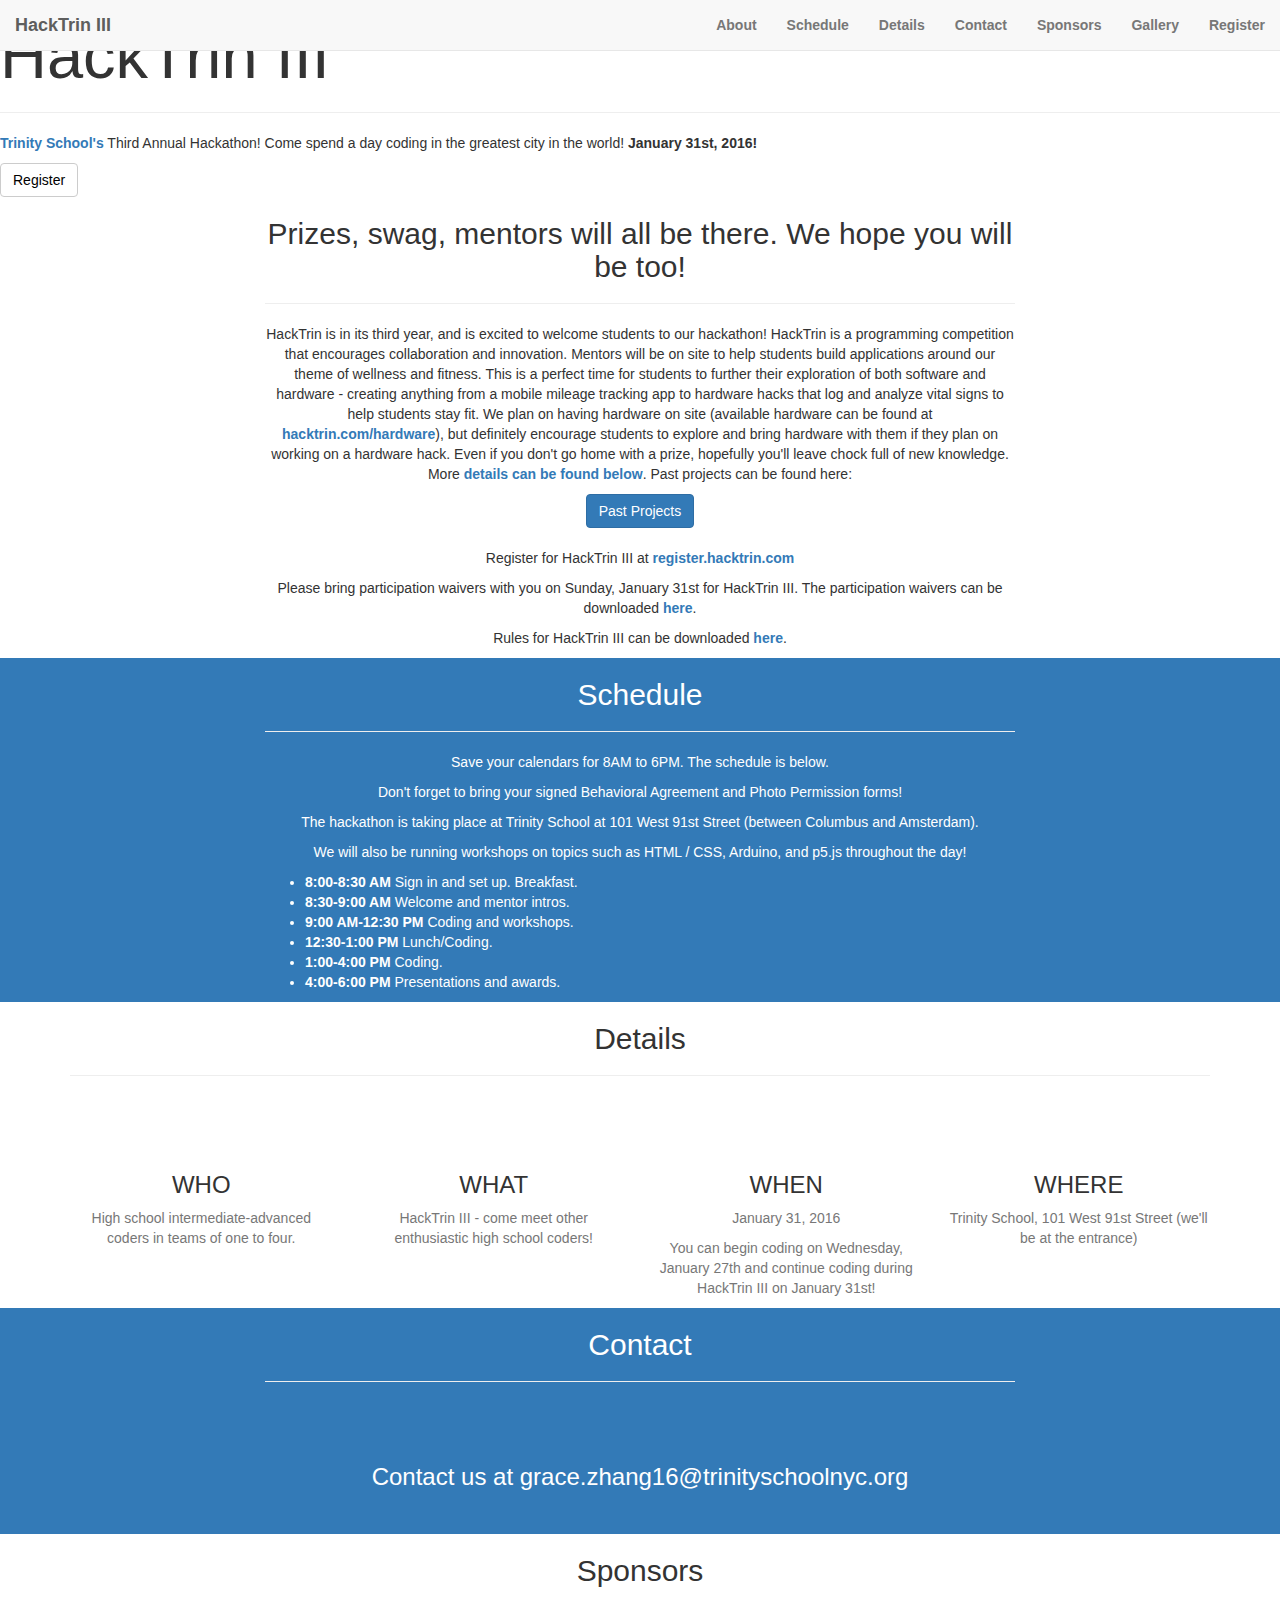
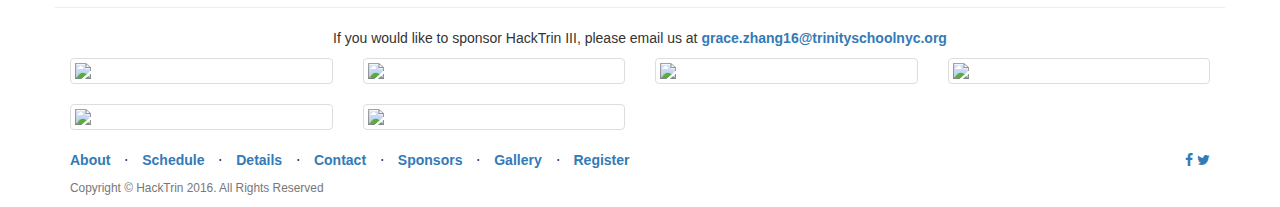
==== commit 91fc9fd4: "schedule" ====
--- a/index.html
+++ b/index.html
@@ -13,7 +13,7 @@
     <link rel="stylesheet" href="font-awesome/css/font-awesome.min.css" type="text/css">
     <link rel="stylesheet" href="css/animate.min.css" type="text/css">
     <link rel="stylesheet" href="css/creative2.css" type="text/css">
-    <link rel="shortcut icon" href="img/favicon.ico" />
+    <link rel="shortcut icon" href="img/logo.ico" />
     <style>
     .email {
         color: black;
@@ -112,12 +112,12 @@
                 <p>The hackathon is taking place at Trinity School at 101 West 91st Street (between Columbus and Amsterdam).</p>
                 <p>We will also be running workshops on topics such as HTML / CSS, Arduino, and p5.js throughout the day!</p>
                 <ul id="nolist" class="text-left">
-                   <li><strong>8:00-8:30 AM</strong> Sign ups and breakfast (bagels!).</li>
+                   <li><strong>8:00-8:30 AM</strong> Sign in and set up. Breakfast.</li>
                    <li><strong>8:30-9:00 AM</strong> Welcome and mentor intros.</li>
-                   <li><strong>9:00 AM-12:00 PM</strong> Coding.</li>
-                   <li><strong>12:00-1:00 PM</strong> Lunch break (pizza!).</li>
+                   <li><strong>9:00 AM-12:30 PM</strong> Coding and workshops.</li>
+                   <li><strong>12:30-1:00 PM</strong> Lunch/Coding.</li>
                    <li><strong>1:00-4:00 PM</strong> Coding.</li>
-                   <li><strong>4:00-6:00 PM</strong> Presentations, judging,  and prizes.</li>
+                   <li><strong>4:00-6:00 PM</strong> Presentations and awards.</li>
                </ul>
            </div>
        </div>
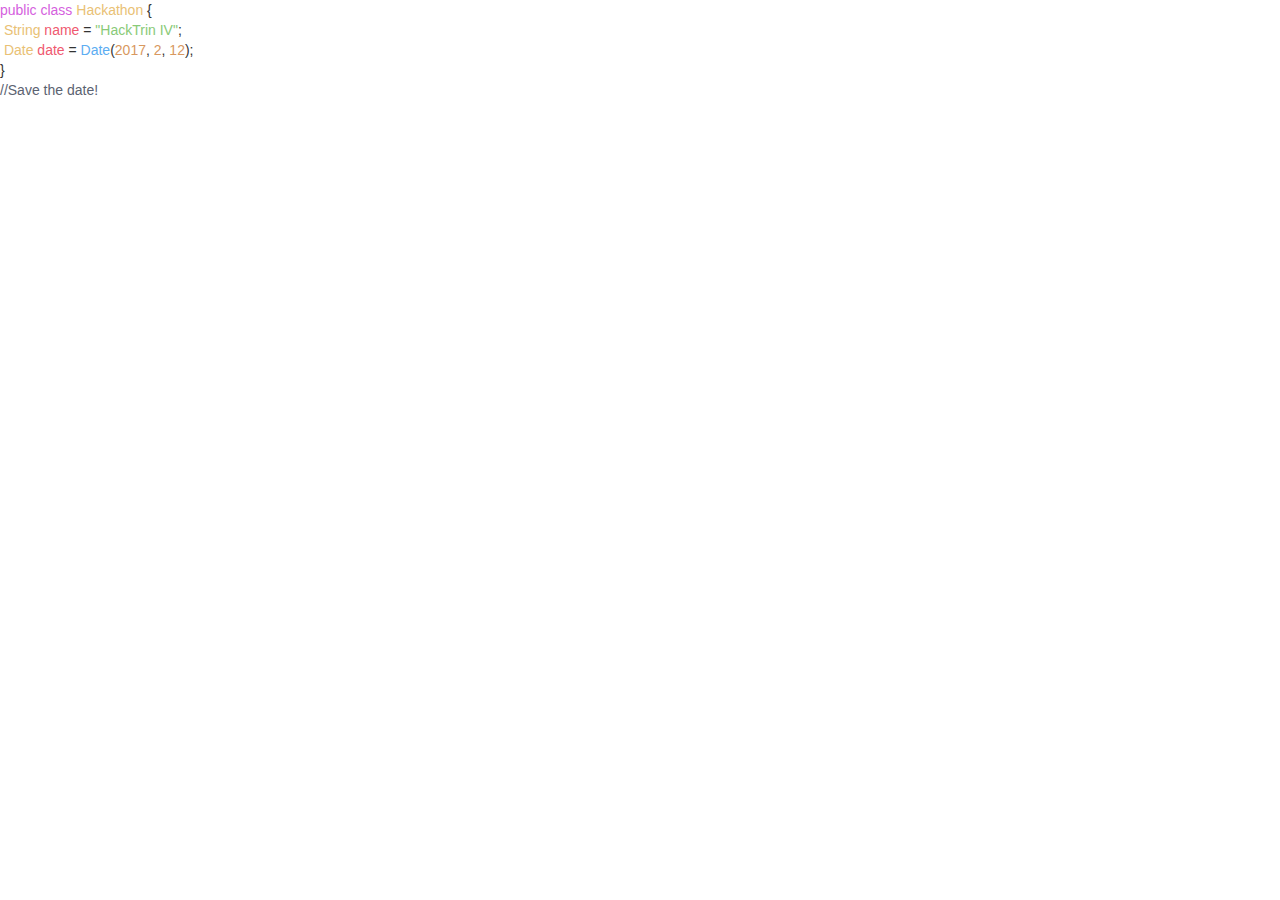
==== commit 6d42284a: "Added save the date page" ====
--- a/index.html
+++ b/index.html
@@ -6,7 +6,7 @@
     <meta name="viewport" content="width=device-width, initial-scale=1">
     <meta name="description" content="">
     <meta name="author" content="">
-    <title>HackTrin III</title>
+    <title>HackTrin IV</title>
     <link rel="stylesheet" href="css/bootstrap.min.css" type="text/css">
     <link href='http://fonts.googleapis.com/css?family=Open+Sans:300italic,400italic,600italic,700italic,800italic,400,300,600,700,800' rel='stylesheet' type='text/css'>
     <link href='http://fonts.googleapis.com/css?family=Merriweather:400,300,300italic,400italic,700,700italic,900,900italic' rel='stylesheet' type='text/css'>
@@ -25,293 +25,14 @@
     </style>
 </head>
 
-<body id="page-top">
-    <nav id="mainNav" class="navbar navbar-default navbar-fixed-top">
-        <div class="container-fluid">
-            <!-- Brand and toggle get grouped for better mobile display -->
-            <div class="navbar-header">
-                <button type="button" class="navbar-toggle collapsed" data-toggle="collapse" data-target="#bs-example-navbar-collapse-1">
-                    <span class="sr-only">Toggle navigation</span>
-                    <span class="icon-bar"></span>
-                    <span class="icon-bar"></span>
-                    <span class="icon-bar"></span>
-                </button>
-                <a class="navbar-brand page-scroll" href="#page-top">HackTrin III</a>
-            </div>
-
-            <!-- Collect the nav links, forms, and other content for toggling -->
-            <div class="collapse navbar-collapse" id="bs-example-navbar-collapse-1">
-                <ul class="nav navbar-nav navbar-right">
-                    <li>
-                        <a class="page-scroll" href="#about">About</a>
-                    </li>
-                    <li>
-                        <a class="page-scroll" href="#schedule">Schedule</a>
-                    </li>
-                    <li>
-                        <a class="page-scroll" href="#details">Details</a>
-                    </li>
-                    <li>
-                        <a class="page-scroll" href="#contact">Contact</a>
-                    </li>
-                    <li>
-                        <a class="page-scroll" href="#sponsors">Sponsors</a>
-                    </li>
-                    <li><a href="http://gallery.hacktrin.com" target="_blank">Gallery</a></li>
-                    <li><a href="http://register.hacktrin.com" target="_blank">Register</a></li>
-                </ul>
-            </div>
-            <!-- /.navbar-collapse -->
-        </div>
-        <!-- /.container-fluid -->
-    </nav>
-
-    <header>
-        <div class="header-content">
-            <div class="header-content-inner">
-                <h1>HackTrin III</h1>
-                <hr class="light">
-                <p><a href="http://www.trinityschoolnyc.org/page"><b>Trinity School's</b></a> Third Annual Hackathon! Come spend a day coding in the greatest city in the world! <strong>January 31st, 2016!</strong></p>
-                <a href="http://register.hacktrin.com" class="btn btn-default btn-xl wow tada email" style="color: black;">Register</a>
-            </div>
-        </div>
-    </header>
-
-    <section id="about">
-        <div class="container">
-            <div class="row">
-                <div class="col-lg-8 col-lg-offset-2 text-center">
-                    <h2 class="section-heading">Prizes, swag, mentors will all be there. We hope you will be too!</h2>
-                    <hr class="light">
-                    <p>HackTrin is in its third year, and is excited to welcome students to our hackathon! HackTrin is a programming competition that encourages collaboration and innovation. Mentors will be on site to help students build applications around our theme of wellness and fitness. This is a perfect time for students to further their exploration of both software and hardware - creating anything from a mobile mileage tracking app to hardware hacks that log and analyze vital signs to help students stay fit. We plan on having hardware on site (available hardware can be found at <a href="http://hacktrin.com/hardware">hacktrin.com/hardware</a>), but definitely encourage students to explore and bring hardware with them if they plan on working on a hardware hack. Even if you don't go home with a prize, hopefully you'll leave chock full of new knowledge. More <a href="#details">details can be found below</a>. Past projects can be found here:</p>
-                    <a href="https://www.hackerleague.org/hackathons/hacktrin/hacks" class="btn btn-primary btn-xl page-scroll">Past Projects</a>
-                    <br><br>
-                    <p>Register for HackTrin III at <a href="http://register.hacktrin.com/">register.hacktrin.com</a></p>
-                    <!-- <a href="http://register.hacktrin.com/" class="btn btn-primary btn-xl page-scroll">Register</a>
-                    <br><br> -->
-                    <p>Please bring participation waivers with you on Sunday, January 31st for HackTrin III. The participation waivers can be downloaded <a href="forms/hacktrin_2016_participation_waiver.pdf">here</a>.</p>
-                    <!-- <a href="forms/hacktrin_2016_participation_waiver.pdf" class="btn btn-primary btn-xl page-scroll">Participation waiver</a>
-                    <br><br> -->
-                    <p>Rules for HackTrin III can be downloaded <a href="forms/hacktrin2016_rules.pdf">here</a>.</p>
-                    <!-- <a href="forms/hacktrin2016_rules.pdf" class="btn btn-primary btn-xl page-scroll">Rules</a>
-                    <br><br> -->
-
-                </div>
-            </div>
-        </div>
-    </section>
-
-    <section class="bg-primary" id="schedule">
-       <div class="container">
-        <div class="row">
-            <div class="col-lg-8 col-lg-offset-2 text-center">
-                <h2 class="section-heading">Schedule</h2>
-                <hr class="light">
-                <p>Save your calendars for 8AM to 6PM. The schedule is below.</p>
-                <p>Don't forget to bring your signed Behavioral Agreement and Photo Permission forms!</p>
-                <p>The hackathon is taking place at Trinity School at 101 West 91st Street (between Columbus and Amsterdam).</p>
-                <p>We will also be running workshops on topics such as HTML / CSS, Arduino, and p5.js throughout the day!</p>
-                <ul id="nolist" class="text-left">
-                   <li><strong>8:00-8:30 AM</strong> Sign in and set up. Breakfast.</li>
-                   <li><strong>8:30-9:00 AM</strong> Welcome and mentor intros.</li>
-                   <li><strong>9:00 AM-12:30 PM</strong> Coding and workshops.</li>
-                   <li><strong>12:30-1:00 PM</strong> Lunch/Coding.</li>
-                   <li><strong>1:00-4:00 PM</strong> Coding.</li>
-                   <li><strong>4:00-6:00 PM</strong> Presentations and awards.</li>
-               </ul>
-           </div>
-       </div>
-   </div>
-</section>
-
-<section id="details">
-    <div class="container">
-        <div class="row">
-            <div class="col-lg-12 text-center">
-                <h2 class="section-heading">Details</h2>
-                <hr class="primary">
-            </div>
-        </div>
-    </div>
-    <div class="container">
-        <div class="row">
-            <div class="col-lg-3 col-md-6 text-center">
-                <div class="service-box">
-                    <i class="fa fa-4x fa-laptop wow bounceIn text-primary"></i>
-                    <h3>WHO</h3>
-                    <p class="text-muted"> High school intermediate-advanced coders in teams of one to four.</p>
-                </div>
-            </div>
-            <div class="col-lg-3 col-md-6 text-center">
-                <div class="service-box">
-                    <i class="fa fa-4x fa-code wow bounceIn text-primary" data-wow-delay=".1s"></i>
-                    <h3>WHAT</h3>
-                    <p class="text-muted">HackTrin III - come meet other enthusiastic high school coders!</p>
-                </div>
-            </div>
-            <div class="col-lg-3 col-md-6 text-center">
-                <div class="service-box">
-                    <i class="fa fa-4x fa-calendar wow bounceIn text-primary" data-wow-delay=".2s"></i>
-                    <h3>WHEN</h3>
-                    <p class="text-muted">January 31, 2016</p>
-                    <p class="text-muted">You can begin coding on Wednesday, January 27th and continue coding during HackTrin III on January 31st!</p>
-                </div>
-            </div>
-            <div class="col-lg-3 col-md-6 text-center">
-                <div class="service-box">
-                    <i class="fa fa-4x fa-location-arrow wow bounceIn text-primary" data-wow-delay=".3s"></i>
-                    <h3>WHERE</h3>
-                    <p class="text-muted">Trinity School, 101 West 91st Street (we'll be at the entrance)</p>
-                </div>
-            </div>
-        </div>
-    </div>
-</section>
-
-<section class="bg-primary" id="contact">
-   <div class="container">
-    <div class="row">
-        <div class="col-lg-8 col-lg-offset-2 text-center">
-            <h2 class="section-heading">Contact</h2>
-            <hr class="light">
-            <i class="fa fa-envelope-o fa-3x wow bounceIn" data-wow-delay=".1s"></i>
-            <h3>Contact us at grace.zhang16@trinityschoolnyc.org</h3>
-
-            <a href="mailto:grace.zhang16@trinityschoolnyc.org?Subject=HackTrin" target="_top" class="btn btn-default btn-xl wow tada email">Email Us!</a>
-        </div>
-    </div>
+<body>
+<div class="fullycenter">
+  <font color = #D55FDE> public class</font> <font color = #E9C175>Hackathon</font> {<br>
+  &nbsp;<font color = #E9C175>String</font> <font color = #EF596F>name</font> = <font color = #89CA78>"HackTrin IV"</font>;<br>
+  &nbsp;<font color = #E9C175>Date</font> <font color = #EF596F>date</font> = <font color = #5CADF2>Date</font>(<font color = #D8985F>2017</font>, <font color = #D8985F>2</font>, <font color = #D8985F>12</font>);<br>
+  }<br>
+  <font color = #5B6271>//Save the date!</font><br>
 </div>
-</section>
-
-<section id="sponsors">
-    <div class="container">
-        <div class="row">
-            <div class="text-center">
-                <div class='center-sponsors'>
-                    <h2 class="section-heading">Sponsors</h2>
-                    <hr class="primary">
-                    <p>If you would like to sponsor HackTrin III, please email us at <a href="mailto:grace.zhang16@trinityschoolnyc.org" target="_top">grace.zhang16@trinityschoolnyc.org</a></p>
-                </div>
-                <div class="container">
-                  <div class="row">
-                      <div class="col-lg-3 col-md-3 col-xs-6 thumb">
-                          <a class="thumbnail" href="https://getfedora.org/">
-                              <img class="img-responsive" src="img/fedora.png">
-                          </a>
-                      </div>
-                      <div class="col-lg-3 col-md-3 col-xs-6 thumb">
-                          <a class="thumbnail" href="http://hackny.org/a/">
-                              <img class="img-responsive" src="img/hackny.png">
-                          </a>
-                      </div>
-                      <div class="col-lg-3 col-md-3 col-xs-6 thumb">
-                          <a class="thumbnail" href="http://adventurecow.com/">
-                              <img class="img-responsive" src="img/adventurecow.png">
-                          </a>
-                      </div>
-                      <div class="col-lg-3 col-md-3 col-xs-6 thumb">
-                          <a class="thumbnail" href="https://adicu.com/">
-                              <img class="img-responsive" src="img/adi.png">
-                          </a>
-                      </div>
-                  </div>
-
-                  <div class="row">
-                    <div class="col-lg-3 col-md-3 col-xs-6 thumb">
-                        <a class="thumbnail" href="https://selfie.com/">
-                            <img class="img-responsive" src="img/selfie.png">
-                        </a>
-                    </div>
-                    <div class="col-lg-3 col-md-3 col-xs-6 thumb">
-                        <a class="thumbnail" href="http://girlswhocode.com/">
-                            <img class="img-responsive" src="img/gwc.png">
-                        </a>
-                    </div>
-                </div>
-            </div>
-        </div>
-    </div>
-</div>
-</section>
-<footer>
-    <div class="container">
-        <div class="row">
-            <div class="col-lg-12">
-                <ul class="list-inline">
-                    <li>
-                        <a href="#about">About</a>
-                    </li>
-                    <li class="footer-menu-divider">&sdot;</li>
-                    <li>
-                        <a href="#schedule">Schedule</a>
-                    </li>
-                    <li class="footer-menu-divider">&sdot;</li>
-                    <li>
-                        <a href="#details">Details</a>
-                    </li>
-                    <li class="footer-menu-divider">&sdot;</li>
-                    <li>
-                        <a href="#contact">Contact</a>
-                    </li>
-                    <li class="footer-menu-divider">&sdot;</li>
-                    <li>
-                        <a href="#sponsors">Sponsors</a>
-                    </li>
-                    <li class="footer-menu-divider">&sdot;</li>
-                    <li>
-                        <a href="http://gallery.hacktrin.com" target="_blank">Gallery</a>
-                    </li>
-                    <li class="footer-menu-divider">&sdot;</li>
-                    <li>
-                        <a href="http://register.hacktrin.com" target="_blank">Register</a>
-                    </li>
-                    <span style="float: right">
-                        <a class="right" href="https://www.facebook.com/hacktrin" target="_blank" class="fb"><i class="fa fa-facebook"></i></a>
-                        <a class="right"href="http://twitter.com/hacktrin" target="_blank" class="tw"><i class="fa fa-twitter"></i></a>
-                    </span>
-                </ul>
-                <p class="copyright text-muted small">Copyright &copy; HackTrin 2016. All Rights Reserved</p>
-            </div>
-        </div>
-    </div>
-</footer>
-
-<script>
-(function(i,s,o,g,r,a,m){i['GoogleAnalyticsObject']=r;i[r]=i[r]||function(){
- (i[r].q=i[r].q||[]).push(arguments)},i[r].l=1*new Date();a=s.createElement(o),
- m=s.getElementsByTagName(o)[0];a.async=1;a.src=g;m.parentNode.insertBefore(a,m)
-})(window,document,'script','//www.google-analytics.com/analytics.js','ga');
-
-ga('create', 'UA-61491966-9', 'auto');
-ga('send', 'pageview');
-</script>
-<!-- jQuery -->
-<script src="js/jquery.js"></script>
-
-<!-- Bootstrap Core JavaScript -->
-<script src="js/bootstrap.min.js"></script>
-
-<!-- Plugin JavaScript -->
-<script src="js/jquery.easing.min.js"></script>
-<script src="js/plusanchor.js"></script>
-<script type="text/javascript">
-$(document).ready(function(){
-    $('body').plusAnchor({
-            easing: 'easeInOutQuart',      // String: Anything other than "swing" or "linear" requires the easing.js plugin
-            offsetTop: -20,       // Int: Top offset for anchor scrollto position. Can be positive or negative
-            speed: 500,          // Int: The speed, in miliseconds, it takes to complete a slide
-            onInit: null,         // Function: Callback function on plugin initialize
-            onSlide: null,        // Function: Callback function that runs just before the page starts animating
-            performance: true    // Boolean: Toggles between click and delegate events.
-        });
-});
-</script>
-<script src="js/jquery.fittext.js"></script>
-<script src="js/wow.min.js"></script>
-
-<!-- Custom Theme JavaScript -->
-<script src="js/creative.js"></script>
-
 </body>
 
 </html>
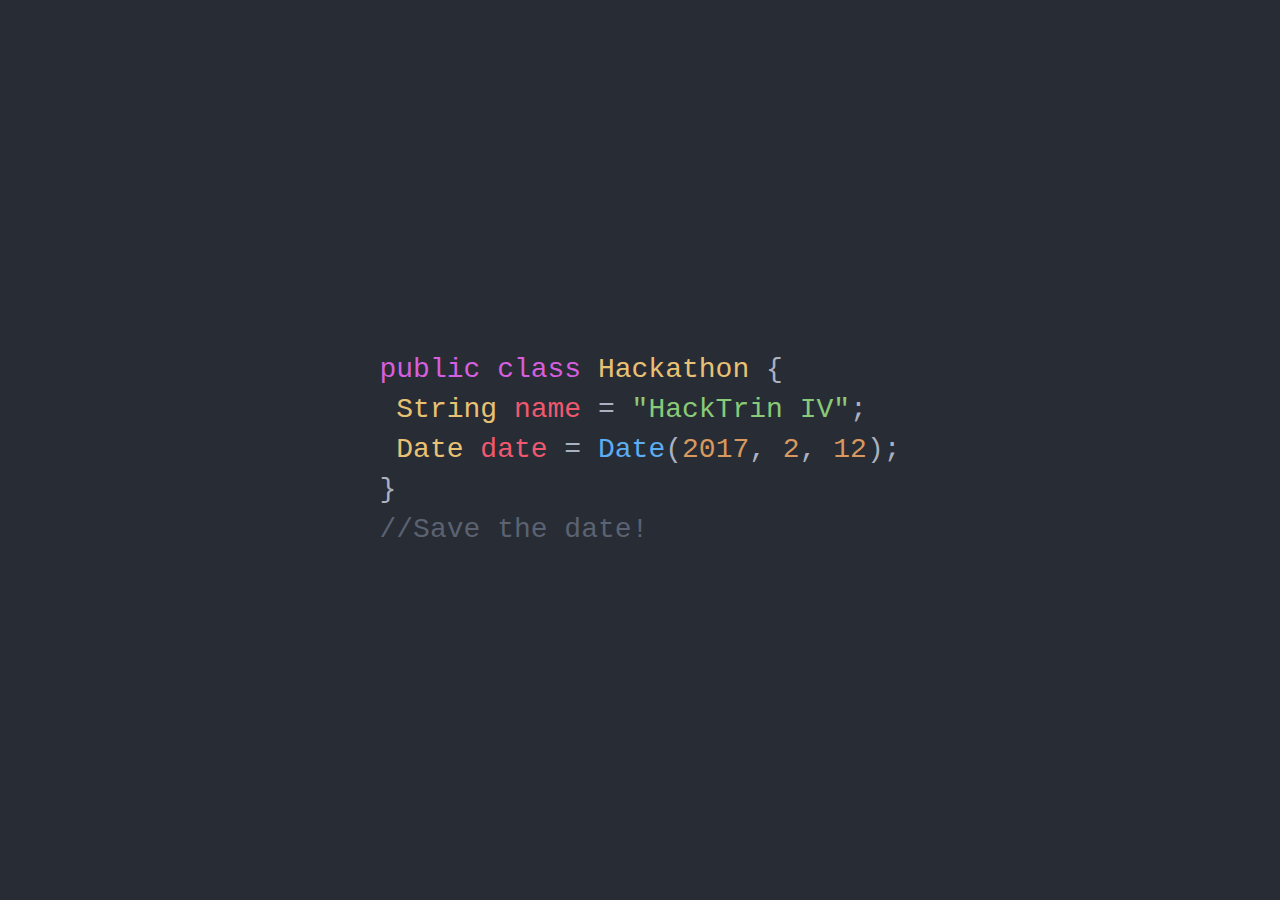
==== commit 6466d286: "Updated favicon" ====
--- a/index.html
+++ b/index.html
@@ -13,7 +13,7 @@
     <link rel="stylesheet" href="font-awesome/css/font-awesome.min.css" type="text/css">
     <link rel="stylesheet" href="css/animate.min.css" type="text/css">
     <link rel="stylesheet" href="css/creative2.css" type="text/css">
-    <link rel="shortcut icon" href="img/logo.ico" />
+    <link rel="shortcut icon" href="img/favicon.ico" />
     <style>
     .email {
         color: black;
--- a/css/creative2.css
+++ b/css/creative2.css
@@ -0,0 +1,432 @@
+html,
+body {
+  height: 100%;
+  width: 100%;
+}
+
+.fullycenter{
+  color: #AAB1C0;
+  position: absolute;
+  top: 50%;
+  left: 50%;
+  transform: translate(-50%, -50%);
+  font-size: 200%;
+  font-family: "Courier";
+
+}
+
+body {
+  font-family: 'Merriweather', 'Helvetica Neue', Arial, sans-serif;
+  background-color: #282C34;
+}
+hr {
+  border-color: #0E0563;
+  border-width: 3px;
+  max-width: 50px;
+}
+hr.light {
+  border-color: white;
+}
+a {
+  -webkit-transition: all 0.35s;
+  -moz-transition: all 0.35s;
+  transition: all 0.35s;
+  color: #0E0563;
+}
+a:hover,
+a:focus {
+  color: #070332;
+}
+h1,
+h2,
+h3,
+h4,
+h5,
+h6 {
+  font-family: 'Open Sans', 'Helvetica Neue', Arial, sans-serif;
+}
+p {
+  font-size: 16px;
+  line-height: 1.5;
+  margin-bottom: 20px;
+}
+ul#nolist {
+  list-style-type: none;
+  font-size: 16px;
+}
+#schedule {
+  font-size: 18px;
+}
+p#schedule {
+  font-size: 18px;
+}
+.lead {
+  font-size: 20px;
+  font-weight: 400;
+}
+.bg-primary {
+  background-color: #0E0563;
+}
+.bg-dark {
+  background-color: #A5A5A5;
+  color: white;
+}
+.text-faded {
+  color: rgba(255, 255, 255, 0.7);
+}
+section {
+  padding: 100px 0;
+}
+aside {
+  padding: 50px 0;
+}
+.no-padding {
+  padding: 0;
+}
+.navbar-default {
+  background-color: white;
+  border-color: rgba(165, 165, 165, 0.05);
+  font-family: 'Open Sans', 'Helvetica Neue', Arial, sans-serif;
+  -webkit-transition: all 0.35s;
+  -moz-transition: all 0.35s;
+  transition: all 0.35s;
+}
+.navbar-default .navbar-header .navbar-brand {
+  color: #0E0563;
+  font-family: 'Open Sans', 'Helvetica Neue', Arial, sans-serif;
+  font-weight: 700;
+  text-transform: uppercase;
+}
+.navbar-default .navbar-header .navbar-brand:hover,
+.navbar-default .navbar-header .navbar-brand:focus {
+  color: #070332;
+}
+.navbar-default .nav > li > a,
+.navbar-default .nav > li > a:focus {
+  text-transform: uppercase;
+  font-weight: 700;
+  font-size: 13px;
+  color: #A5A5A5;
+}
+.navbar-default .nav > li > a:hover,
+.navbar-default .nav > li > a:focus:hover {
+  color: #0E0563;
+}
+.navbar-default .nav > li.active > a,
+.navbar-default .nav > li.active > a:focus {
+  color: #0E0563 !important;
+  background-color: transparent;
+}
+.navbar-default .nav > li.active > a:hover,
+.navbar-default .nav > li.active > a:focus:hover {
+  background-color: transparent;
+}
+@media (min-width: 768px) {
+  .navbar-default {
+    background-color: transparent;
+    border-color: rgba(255, 255, 255, 0.3);
+  }
+  .navbar-default .navbar-header .navbar-brand {
+    color: rgba(255, 255, 255, 0.7);
+  }
+  .navbar-default .navbar-header .navbar-brand:hover,
+  .navbar-default .navbar-header .navbar-brand:focus {
+    color: white;
+  }
+  .navbar-default .nav > li > a,
+  .navbar-default .nav > li > a:focus {
+    color: rgba(255, 255, 255, 0.7);
+  }
+  .navbar-default .nav > li > a:hover,
+  .navbar-default .nav > li > a:focus:hover {
+    color: white;
+  }
+  .navbar-default.affix {
+    background-color: white;
+    border-color: rgba(165, 165, 165, 0.05);
+  }
+  .navbar-default.affix .navbar-header .navbar-brand {
+    color: #0E0563;
+    font-size: 14px;
+  }
+  .navbar-default.affix .navbar-header .navbar-brand:hover,
+  .navbar-default.affix .navbar-header .navbar-brand:focus {
+    color: #070332;
+  }
+  .navbar-default.affix .nav > li > a,
+  .navbar-default.affix .nav > li > a:focus {
+    color: #A5A5A5;
+  }
+  .navbar-default.affix .nav > li > a:hover,
+  .navbar-default.affix .nav > li > a:focus:hover {
+    color: #0E0563;
+  }
+}
+header {
+  position: relative;
+  width: 100%;
+  min-height: auto;
+  -webkit-background-size: cover;
+  -moz-background-size: cover;
+  background-size: cover;
+  -o-background-size: cover;
+  background-position: center;
+  background-image: url('../img/darkerall.jpg');
+  text-align: center;
+  color: white;
+}
+header .header-content {
+  position: relative;
+  text-align: center;
+  padding: 100px 15px 100px;
+  width: 100%;
+}
+header .header-content .header-content-inner h1 {
+  font-weight: 700;
+  text-transform: uppercase;
+  margin-top: 0;
+  margin-bottom: 0;
+}
+header .header-content .header-content-inner hr {
+  margin: 30px auto;
+}
+header .header-content .header-content-inner p {
+  font-weight: 300;
+  color: white;
+  font-size: 16px;
+  margin-bottom: 50px;
+}
+header .header-content .header-content-inner a {
+  color: white;
+}
+@media (min-width: 768px) {
+  header {
+    min-height: 100%;
+  }
+  header .header-content {
+    position: absolute;
+    top: 50%;
+    -webkit-transform: translateY(-50%);
+    -ms-transform: translateY(-50%);
+    transform: translateY(-50%);
+    padding: 0 50px;
+  }
+  header .header-content .header-content-inner {
+    max-width: 1000px;
+    margin-left: auto;
+    margin-right: auto;
+  }
+  header .header-content .header-content-inner p {
+    font-size: 18px;
+    max-width: 80%;
+    margin-left: auto;
+    margin-right: auto;
+  }
+}
+.section-heading {
+  margin-top: 0;
+}
+.service-box {
+  max-width: 400px;
+  margin: 50px auto 0;
+}
+@media (min-width: 992px) {
+  .service-box {
+    margin: 20px auto 0;
+  }
+}
+.service-box p {
+  margin-bottom: 0;
+}
+.portfolio-box {
+  position: relative;
+  display: block;
+  max-width: 650px;
+  margin: 0 auto;
+}
+.portfolio-box .portfolio-box-caption {
+  color: white;
+  opacity: 0;
+  display: block;
+  background: rgba(14, 5, 99, 0.9);
+  position: absolute;
+  bottom: 0;
+  text-align: center;
+  width: 100%;
+  height: 100%;
+  -webkit-transition: all 0.35s;
+  -moz-transition: all 0.35s;
+  transition: all 0.35s;
+}
+.portfolio-box .portfolio-box-caption .portfolio-box-caption-content {
+  width: 100%;
+  text-align: center;
+  position: absolute;
+  top: 50%;
+  transform: translateY(-50%);
+}
+.portfolio-box .portfolio-box-caption .portfolio-box-caption-content .project-category,
+.portfolio-box .portfolio-box-caption .portfolio-box-caption-content .project-name {
+  font-family: 'Open Sans', 'Helvetica Neue', Arial, sans-serif;
+  padding: 0 15px;
+}
+.portfolio-box .portfolio-box-caption .portfolio-box-caption-content .project-category {
+  text-transform: uppercase;
+  font-weight: 600;
+  font-size: 14px;
+}
+.portfolio-box .portfolio-box-caption .portfolio-box-caption-content .project-name {
+  font-size: 18px;
+}
+.portfolio-box:hover .portfolio-box-caption {
+  opacity: 1;
+}
+@media (min-width: 768px) {
+  .portfolio-box .portfolio-box-caption .portfolio-box-caption-content .project-category {
+    font-size: 16px;
+  }
+  .portfolio-box .portfolio-box-caption .portfolio-box-caption-content .project-name {
+    font-size: 22px;
+  }
+}
+.call-to-action h2 {
+  margin: 0 auto 20px;
+}
+.text-primary {
+  color: #0E0563;
+}
+.no-gutter > [class*='col-'] {
+  padding-right: 0;
+  padding-left: 0;
+}
+.btn-default {
+  color: #A5A5A5;
+  background-color: white;
+  border-color: white;
+  -webkit-transition: all 0.35s;
+  -moz-transition: all 0.35s;
+  transition: all 0.35s;
+}
+.btn-default:hover,
+.btn-default:focus,
+.btn-default.focus,
+.btn-default:active,
+.btn-default.active,
+.open > .dropdown-toggle.btn-default {
+  color: #A5A5A5;
+  background-color: #f2f2f2;
+  border-color: #ededed;
+}
+.btn-default:active,
+.btn-default.active,
+.open > .dropdown-toggle.btn-default {
+  background-image: none;
+}
+.btn-default.disabled,
+.btn-default[disabled],
+fieldset[disabled] .btn-default,
+.btn-default.disabled:hover,
+.btn-default[disabled]:hover,
+fieldset[disabled] .btn-default:hover,
+.btn-default.disabled:focus,
+.btn-default[disabled]:focus,
+fieldset[disabled] .btn-default:focus,
+.btn-default.disabled.focus,
+.btn-default[disabled].focus,
+fieldset[disabled] .btn-default.focus,
+.btn-default.disabled:active,
+.btn-default[disabled]:active,
+fieldset[disabled] .btn-default:active,
+.btn-default.disabled.active,
+.btn-default[disabled].active,
+fieldset[disabled] .btn-default.active {
+  background-color: white;
+  border-color: white;
+}
+.btn-default .badge {
+  color: white;
+  background-color: #A5A5A5;
+}
+.btn-primary {
+  color: white;
+  background-color: #0E0563;
+  border-color: #0E0563;
+  -webkit-transition: all 0.35s;
+  -moz-transition: all 0.35s;
+  transition: all 0.35s;
+}
+.btn-primary:hover,
+.btn-primary:focus,
+.btn-primary.focus,
+.btn-primary:active,
+.btn-primary.active,
+.open > .dropdown-toggle.btn-primary {
+  color: white;
+  background-color: #0b044b;
+  border-color: #090341;
+}
+.btn-primary:active,
+.btn-primary.active,
+.open > .dropdown-toggle.btn-primary {
+  background-image: none;
+}
+.btn-primary.disabled,
+.btn-primary[disabled],
+fieldset[disabled] .btn-primary,
+.btn-primary.disabled:hover,
+.btn-primary[disabled]:hover,
+fieldset[disabled] .btn-primary:hover,
+.btn-primary.disabled:focus,
+.btn-primary[disabled]:focus,
+fieldset[disabled] .btn-primary:focus,
+.btn-primary.disabled.focus,
+.btn-primary[disabled].focus,
+fieldset[disabled] .btn-primary.focus,
+.btn-primary.disabled:active,
+.btn-primary[disabled]:active,
+fieldset[disabled] .btn-primary:active,
+.btn-primary.disabled.active,
+.btn-primary[disabled].active,
+fieldset[disabled] .btn-primary.active {
+  background-color: #0E0563;
+  border-color: #0E0563;
+}
+.btn-primary .badge {
+  color: #0E0563;
+  background-color: white;
+}
+.btn {
+  font-family: 'Open Sans', 'Helvetica Neue', Arial, sans-serif;
+  border: none;
+  border-radius: 300px;
+  font-weight: 700;
+  text-transform: uppercase;
+}
+.btn-xl {
+  padding: 15px 30px;
+}
+::-moz-selection {
+  color: white;
+  text-shadow: none;
+  background: #A5A5A5;
+}
+::selection {
+  color: white;
+  text-shadow: none;
+  background: #A5A5A5;
+}
+img::selection {
+  color: white;
+  background: transparent;
+}
+img::-moz-selection {
+  color: white;
+  background: transparent;
+}
+body {
+  webkit-tap-highlight-color: #A5A5A5;
+}
+
+.center-sponsors {
+    text-align: center;
+}
